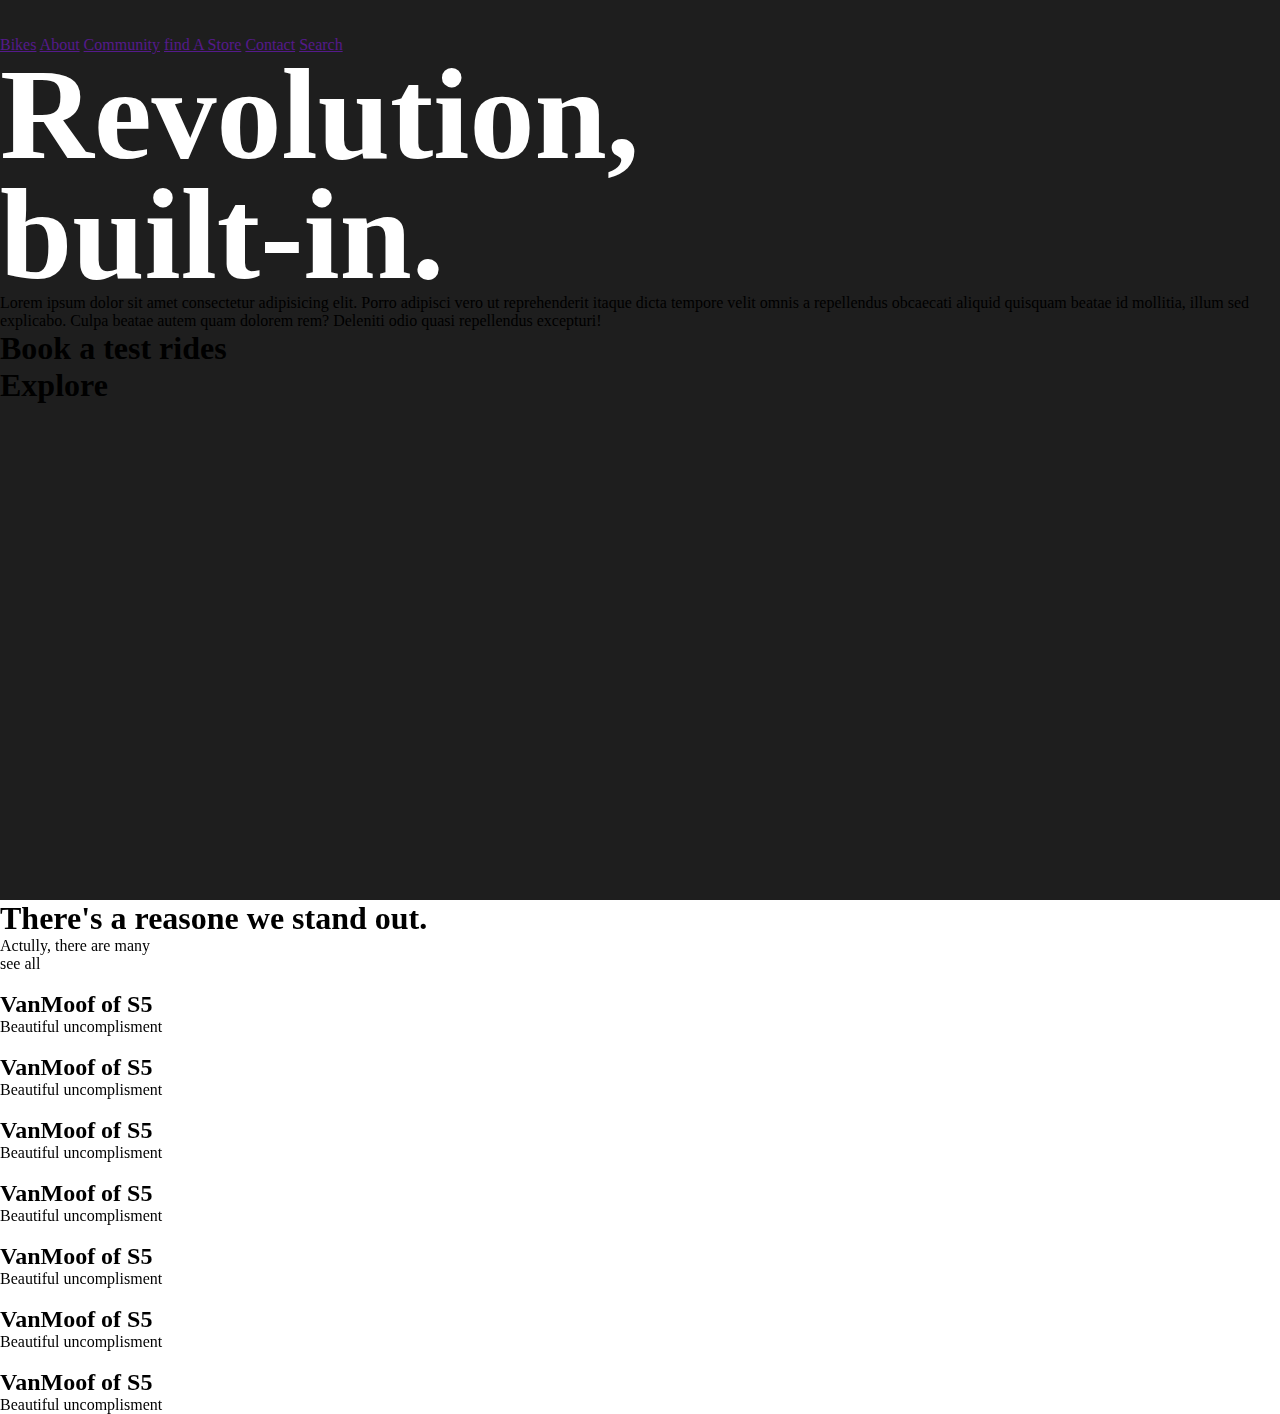
==== index.html @ 8f768341 "cyclewebsite" ====
<!DOCTYPE html>
<html lang="en">

<head>
    <meta charset="UTF-8">
    <meta name="viewport" content="width=device-width, initial-scale=1.0">
    <link rel="stylesheet" href="https://cdn.jsdelivr.net/npm/locomotive-scroll@3.5.4/dist/locomotive-scroll.css">
    <link rel="stylesheet" href="https://unpkg.com/sheryjs/dist/Shery.css" /> <!-- Recommended -->

    <link rel="stylesheet" href="style.css">
    <title>Canvas Image Slider</title>

</head>

<body>
    <div id="main">
        <div id="page1" class="page1 overflow-hidden">
            <div class="cont" id="canvas-container">
                <canvas class="canvas" id="canvas"></canvas>
                
            </div>
            <img id="dust" class="w-full h-[70%] object-cover bottom-0 absolute" src="https://png.pngtree.com/png-clipart/20230206/ourmid/pngtree-flying-dust-png-image_6587501.png" alt="">

            <div class="w-full h-full page1-section absolute top-0 left-0">
                <div class="nav flex py-3 items-center px-10 justify-between">
                    <div class="log">
                        <img src="https://hercules.in/wp-content/themes/hercules-new-child/assets/common/images/logo.svg"
                            alt="">
                    </div>
                    <div class="links text-white flex gap-6">
                        <a href="">Bikes</a>
                        <a href="">About</a>
                        <a href="">Community</a>
                        <a href="">find A Store</a>
                        <a href="">Contact</a>
                        <a href="">Search</a>
                    </div>
                </div>
                <div class="page1-bottom flex absolute bottom-0 p-10">
                    <h1 class="mainhead font-semibold w-[56vw]">Revolution,<br>built-in.</h1>
                    <div class="discritop w-[44vw]">
                        <p class="text-white w-[90%] mt-10 px-10">Lorem ipsum dolor sit amet consectetur adipisicing
                            elit. Porro adipisci vero ut reprehenderit itaque dicta tempore velit omnis a repellendus
                            obcaecati aliquid quisquam beatae id mollitia, illum sed explicabo. Culpa beatae autem quam
                            dolorem rem? Deleniti odio quasi repellendus excepturi!</p>
                        <div class="button flex items-center gap-2 px-10 mt-5">
                            <h1 class="bg-white text-balck px-5 rounded-full py-2">Book a test rides </h1>
                            <h1 class="bg-white text-balck px-5 rounded-full py-2">Explore</h1>
                        </div>
                    </div>
                </div>
            </div>

        </div>
        <div class="page2 w-full h-screen overflow-hidden">
            <div class="pagetop-p1 flex w-full items-center justify-between px-10 py-5">
                <div class="p2-p1">
                    <h1 class="text-3xl font-semibold text-slate-900 ">There's a reasone we stand out.</h1>
                    <p>Actully, there are many</p>
                </div>
                <div class="p2-p2 ">
                    <p>see all</p>
                </div>
            </div>
            <div class="slider w-[100vw] overflow-x-auto scroll-none">
                <div class="boxs min-w-fit flex gap-4 px-10 ">
                    <div class="box overflow-hidden w-[360px] h-[500px]">
                        
                        <img class="boximg w-full h-[90%] object-cover bg-[#A6A7A9]" src="https://i.pinimg.com/564x/3f/90/99/3f909939634a1a496f5f4d09a538cd2f.jpg" alt="">
                        <div class="divcontent py-2">
                            <h2 class="text-lg font-reguler my-[-5px]">VanMoof of S5</h2>
                        <p class="text-medium">Beautiful uncomplisment</p>
                        </div>
                    </div>
                    <div class="box overflow-hidden w-[360px] h-[500px]">
                        <img class="boximg w-full h-[90%] object-cover bg-[#A6A7A9]" src="https://i.pinimg.com/564x/36/c6/98/36c6984497f01ccd8587222d71ea3768.jpg" alt="">
                        <div class="divcontent py-2">
                            <h2 class="text-lg font-reguler my-[-5px]">VanMoof of S5</h2>
                        <p class="text-medium">Beautiful uncomplisment</p>
                        </div>
                    </div>
                    <div class="box overflow-hidden w-[360px] h-[500px]">
                        <img class="boximg w-full h-[90%] object-cover bg-[#A6A7A9]" src="https://i.pinimg.com/564x/7e/f4/0d/7ef40d944ad96601e8cf88cd963479ba.jpg" alt="">
                        <div class="divcontent py-2">
                            <h2 class="text-lg font-reguler my-[-5px]">VanMoof of S5</h2>
                        <p class="text-medium">Beautiful uncomplisment</p>
                        </div>
                    </div>
                    <div class="box overflow-hidden w-[360px] h-[500px]">
                        <img class="boximg w-full h-[90%] object-cover bg-[#A6A7A9]" src="https://i.pinimg.com/474x/ae/71/b2/ae71b2492fd682be0b9cb6bbcb1bdb45.jpg" alt="">
                        <div class="divcontent py-2">
                            <h2 class="text-lg font-reguler my-[-5px]">VanMoof of S5</h2>
                        <p class="text-medium">Beautiful uncomplisment</p>
                        </div>
                    </div>
                    <div class="box overflow-hidden w-[360px] h-[500px]">
                        <img class="boximg w-full h-[90%] object-cover bg-[#A6A7A9]" src="https://i.pinimg.com/474x/68/85/78/688578069b7f397c8a32579acf33d1ff.jpg" alt="">
                        <div class="divcontent py-2">
                            <h2 class="text-lg font-reguler my-[-5px]">VanMoof of S5</h2>
                        <p class="text-medium">Beautiful uncomplisment</p>
                        </div>
                    </div>
                    <div class="box overflow-hidden w-[360px] h-[500px]">
                        <img class="boximg w-full h-[90%] object-cover bg-[#A6A7A9]" src="https://i.pinimg.com/474x/a5/c6/4b/a5c64b321ee295736f542748a3647b18.jpg" alt="">
                        <div class="divcontent py-2">
                            <h2 class="text-lg font-reguler my-[-5px]">VanMoof of S5</h2>
                        <p class="text-medium">Beautiful uncomplisment</p>
                        </div>
                    </div>
                    <div class="box overflow-hidden w-[360px] h-[500px]">
                        <img class="boximg w-full h-[90%] object-cover bg-[#A6A7A9]" src="https://i.pinimg.com/564x/1d/24/d8/1d24d85698558026e9154b60dcd1406b.jpg" alt="">
                        <div class="divcontent py-2">
                            <h2 class="text-s font-reguler my-[-5px]">VanMoof of S5</h2>
                        <p class="text-medium">Beautiful uncomplisment</p>
                        </div>
                    </div>


                </div>
            </div>
        </div>
        <div class="page3 w-full h-screen bg-red-500"></div>
    </div>


    <!--  Gsap is needed for Basic Effects -->
    <script src="https://cdnjs.cloudflare.com/ajax/libs/gsap/3.12.2/gsap.min.js"></script>

    <!-- Scroll Trigger is needed for Scroll Effects -->
    <script src="https://cdnjs.cloudflare.com/ajax/libs/gsap/3.12.2/ScrollTrigger.min.js"></script>

    <!-- Three.js is needed for 3d Effects -->
    <script src="https://cdnjs.cloudflare.com/ajax/libs/three.js/0.155.0/three.min.js"></script>


    <script src="https://cdn.jsdelivr.net/npm/locomotive-scroll@3.5.4/dist/locomotive-scroll.js"></script>
    <!-- ControlKit is needed for Debug Panel -->
    <script src="https://cdn.jsdelivr.net/gh/automat/controlkit.js@master/bin/controlKit.min.js"></script>

    <script type="text/javascript" src="https://unpkg.com/sheryjs/dist/Shery.js"></script> <!-- Recommended -->
    <script src="https://cdn.tailwindcss.com"></script>
    <script src="script.js"></script>

</body>

</html>
---- style.css ----
@font-face {
    font-family: baby;
    src: url('./WFVisualSans-RegularText-46461986901f80620e484e70aa8cbb90ede25a01351d464819a4e47a3f38ea43.woff2');
}

*{
    margin: 0;
    padding: 0;
    box-sizing: border-box;
    font-family: gilroy;
  cursor: none;
}

.page1{
    width: 100%;
    height: 100vh;
    background-color: #1e1e1e;
    position: relative;
}
#canvas-container {
    position: absolute;
    width: 100vw;
    height: 100vh;
    left: 50%;
    top: 50%;
    transform: translate(-50%, -50%);

  }
  #canvas-container canvas{
    width: 90%;
    height: 90%;
    object-fit: contain;
    position: absolute;
    top: 50%;
    left: 50%;
    transform: translate(-50%, -50%);

  }
  #canvas-container canvas img{
    width: 100%;
    height: 100%;
    object-fit: cover;
  }
  .mainhead{
    color: white;
    font-size: 130px;
    line-height: 120px;
  }

  .slider::-webkit-scrollbar{
    display: none;
  }
  #dust{
    mix-blend-mode:luminosity;
  }
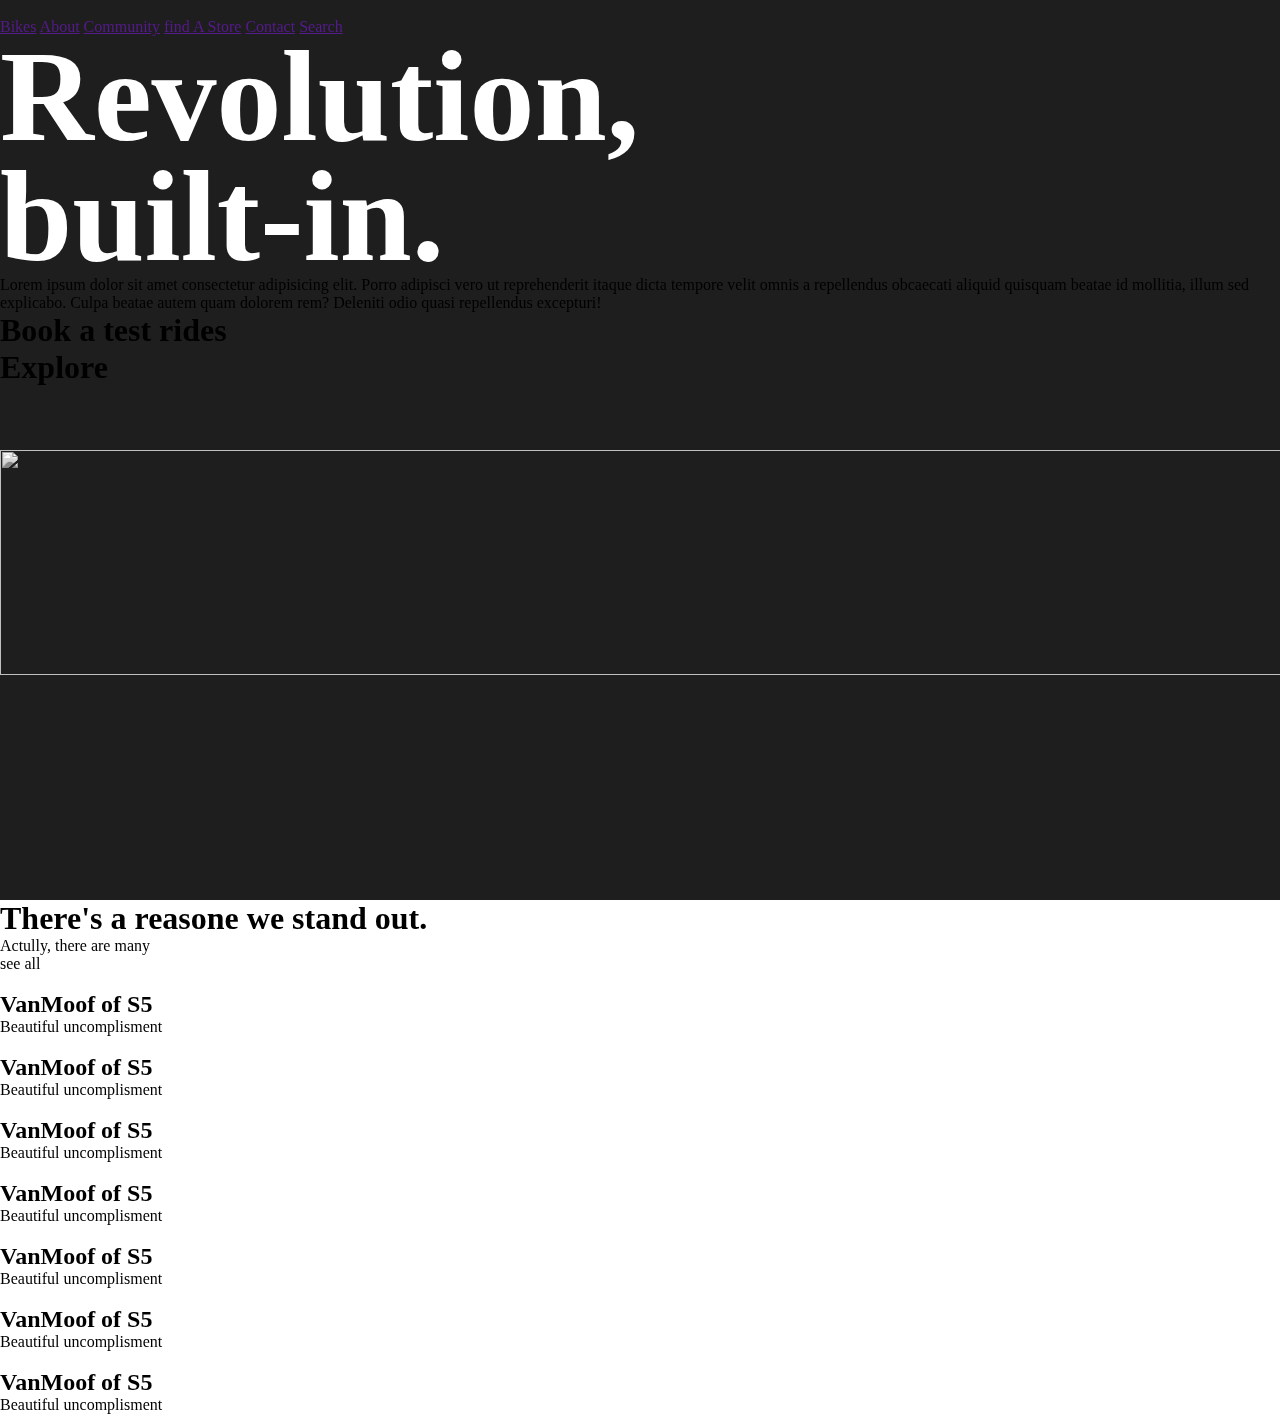
==== commit f77bb55d: "changes page1" ====
--- a/index.html
+++ b/index.html
@@ -14,20 +14,20 @@
 
 <body>
     <div id="main">
-        <div id="page1" class="page1 overflow-hidden">
+        <div id="page1" class="page1">
             <div class="cont" id="canvas-container">
                 <canvas class="canvas" id="canvas"></canvas>
                 
             </div>
-            <img id="dust" class="w-full h-[70%] object-cover bottom-0 absolute" src="https://png.pngtree.com/png-clipart/20230206/ourmid/pngtree-flying-dust-png-image_6587501.png" alt="">
+            <img id="dust" class="" src="https://png.pngtree.com/png-clipart/20230206/ourmid/pngtree-flying-dust-png-image_6587501.png" alt="">
 
-            <div class="w-full h-full page1-section absolute top-0 left-0">
-                <div class="nav flex py-3 items-center px-10 justify-between">
+            <div class="page1-section">
+                <div class="nav ">
                     <div class="log">
                         <img src="https://hercules.in/wp-content/themes/hercules-new-child/assets/common/images/logo.svg"
                             alt="">
                     </div>
-                    <div class="links text-white flex gap-6">
+                    <div class="links">
                         <a href="">Bikes</a>
                         <a href="">About</a>
                         <a href="">Community</a>
@@ -36,16 +36,16 @@
                         <a href="">Search</a>
                     </div>
                 </div>
-                <div class="page1-bottom flex absolute bottom-0 p-10">
-                    <h1 class="mainhead font-semibold w-[56vw]">Revolution,<br>built-in.</h1>
-                    <div class="discritop w-[44vw]">
-                        <p class="text-white w-[90%] mt-10 px-10">Lorem ipsum dolor sit amet consectetur adipisicing
+                <div class="page1-bottom ">
+                    <h1 class="mainhead">Revolution,<br>built-in.</h1>
+                    <div class="discritop ">
+                        <p class="text-white ">Lorem ipsum dolor sit amet consectetur adipisicing
                             elit. Porro adipisci vero ut reprehenderit itaque dicta tempore velit omnis a repellendus
                             obcaecati aliquid quisquam beatae id mollitia, illum sed explicabo. Culpa beatae autem quam
                             dolorem rem? Deleniti odio quasi repellendus excepturi!</p>
-                        <div class="button flex items-center gap-2 px-10 mt-5">
-                            <h1 class="bg-white text-balck px-5 rounded-full py-2">Book a test rides </h1>
-                            <h1 class="bg-white text-balck px-5 rounded-full py-2">Explore</h1>
+                        <div class="button">
+                            <h1 class="">Book a test rides </h1>
+                            <h1 class="">Explore</h1>
                         </div>
                     </div>
                 </div>
@@ -64,54 +64,54 @@
             </div>
             <div class="slider w-[100vw] overflow-x-auto scroll-none">
                 <div class="boxs min-w-fit flex gap-4 px-10 ">
-                    <div class="box overflow-hidden w-[360px] h-[500px]">
+                    <div class="box ">
                         
-                        <img class="boximg w-full h-[90%] object-cover bg-[#A6A7A9]" src="https://i.pinimg.com/564x/3f/90/99/3f909939634a1a496f5f4d09a538cd2f.jpg" alt="">
-                        <div class="divcontent py-2">
-                            <h2 class="text-lg font-reguler my-[-5px]">VanMoof of S5</h2>
-                        <p class="text-medium">Beautiful uncomplisment</p>
+                        <img class="boximg " src="https://i.pinimg.com/564x/3f/90/99/3f909939634a1a496f5f4d09a538cd2f.jpg" alt="">
+                        <div class="divcontent ">
+                            <h2 class="text-lg">VanMoof of S5</h2>
+                        <p class="">Beautiful uncomplisment</p>
                         </div>
                     </div>
-                    <div class="box overflow-hidden w-[360px] h-[500px]">
-                        <img class="boximg w-full h-[90%] object-cover bg-[#A6A7A9]" src="https://i.pinimg.com/564x/36/c6/98/36c6984497f01ccd8587222d71ea3768.jpg" alt="">
-                        <div class="divcontent py-2">
-                            <h2 class="text-lg font-reguler my-[-5px]">VanMoof of S5</h2>
-                        <p class="text-medium">Beautiful uncomplisment</p>
+                    <div class="box ">
+                        <img class="boximg " src="https://i.pinimg.com/564x/36/c6/98/36c6984497f01ccd8587222d71ea3768.jpg" alt="">
+                        <div class="divcontent ">
+                            <h2 class="text-lg">VanMoof of S5</h2>
+                        <p class="">Beautiful uncomplisment</p>
                         </div>
                     </div>
-                    <div class="box overflow-hidden w-[360px] h-[500px]">
-                        <img class="boximg w-full h-[90%] object-cover bg-[#A6A7A9]" src="https://i.pinimg.com/564x/7e/f4/0d/7ef40d944ad96601e8cf88cd963479ba.jpg" alt="">
-                        <div class="divcontent py-2">
-                            <h2 class="text-lg font-reguler my-[-5px]">VanMoof of S5</h2>
-                        <p class="text-medium">Beautiful uncomplisment</p>
+                    <div class="box ">
+                        <img class="boximg " src="https://i.pinimg.com/564x/7e/f4/0d/7ef40d944ad96601e8cf88cd963479ba.jpg" alt="">
+                        <div class="divcontent ">
+                            <h2 class="text-lg">VanMoof of S5</h2>
+                        <p class="">Beautiful uncomplisment</p>
                         </div>
                     </div>
-                    <div class="box overflow-hidden w-[360px] h-[500px]">
-                        <img class="boximg w-full h-[90%] object-cover bg-[#A6A7A9]" src="https://i.pinimg.com/474x/ae/71/b2/ae71b2492fd682be0b9cb6bbcb1bdb45.jpg" alt="">
-                        <div class="divcontent py-2">
-                            <h2 class="text-lg font-reguler my-[-5px]">VanMoof of S5</h2>
-                        <p class="text-medium">Beautiful uncomplisment</p>
+                    <div class="box ">
+                        <img class="boximg " src="https://i.pinimg.com/474x/ae/71/b2/ae71b2492fd682be0b9cb6bbcb1bdb45.jpg" alt="">
+                        <div class="divcontent ">
+                            <h2 class="text-lg">VanMoof of S5</h2>
+                        <p class="">Beautiful uncomplisment</p>
                         </div>
                     </div>
-                    <div class="box overflow-hidden w-[360px] h-[500px]">
-                        <img class="boximg w-full h-[90%] object-cover bg-[#A6A7A9]" src="https://i.pinimg.com/474x/68/85/78/688578069b7f397c8a32579acf33d1ff.jpg" alt="">
-                        <div class="divcontent py-2">
-                            <h2 class="text-lg font-reguler my-[-5px]">VanMoof of S5</h2>
-                        <p class="text-medium">Beautiful uncomplisment</p>
+                    <div class="box ">
+                        <img class="boximg " src="https://i.pinimg.com/474x/68/85/78/688578069b7f397c8a32579acf33d1ff.jpg" alt="">
+                        <div class="divcontent ">
+                            <h2 class="text-lg">VanMoof of S5</h2>
+                        <p class="">Beautiful uncomplisment</p>
                         </div>
                     </div>
-                    <div class="box overflow-hidden w-[360px] h-[500px]">
-                        <img class="boximg w-full h-[90%] object-cover bg-[#A6A7A9]" src="https://i.pinimg.com/474x/a5/c6/4b/a5c64b321ee295736f542748a3647b18.jpg" alt="">
-                        <div class="divcontent py-2">
-                            <h2 class="text-lg font-reguler my-[-5px]">VanMoof of S5</h2>
-                        <p class="text-medium">Beautiful uncomplisment</p>
+                    <div class="box ">
+                        <img class="boximg " src="https://i.pinimg.com/474x/a5/c6/4b/a5c64b321ee295736f542748a3647b18.jpg" alt="">
+                        <div class="divcontent ">
+                            <h2 class="text-lg">VanMoof of S5</h2>
+                        <p class="">Beautiful uncomplisment</p>
                         </div>
                     </div>
-                    <div class="box overflow-hidden w-[360px] h-[500px]">
-                        <img class="boximg w-full h-[90%] object-cover bg-[#A6A7A9]" src="https://i.pinimg.com/564x/1d/24/d8/1d24d85698558026e9154b60dcd1406b.jpg" alt="">
-                        <div class="divcontent py-2">
-                            <h2 class="text-s font-reguler my-[-5px]">VanMoof of S5</h2>
-                        <p class="text-medium">Beautiful uncomplisment</p>
+                    <div class="box ">
+                        <img class="boximg " src="https://i.pinimg.com/564x/1d/24/d8/1d24d85698558026e9154b60dcd1406b.jpg" alt="">
+                        <div class="divcontent ">
+                            <h2 class="text-s">VanMoof of S5</h2>
+                        <p class="m">Beautiful uncomplisment</p>
                         </div>
                     </div>
 
--- a/style.css
+++ b/style.css
@@ -16,6 +16,15 @@
     height: 100vh;
     background-color: #1e1e1e;
     position: relative;
+    overflow: hidden;
+}
+#dust{
+  width: 150%;
+  height: 50%;
+  object-fit:  cover;
+  position: absolute;
+  bottom: 0;
+
 }
 #canvas-container {
     position: absolute;
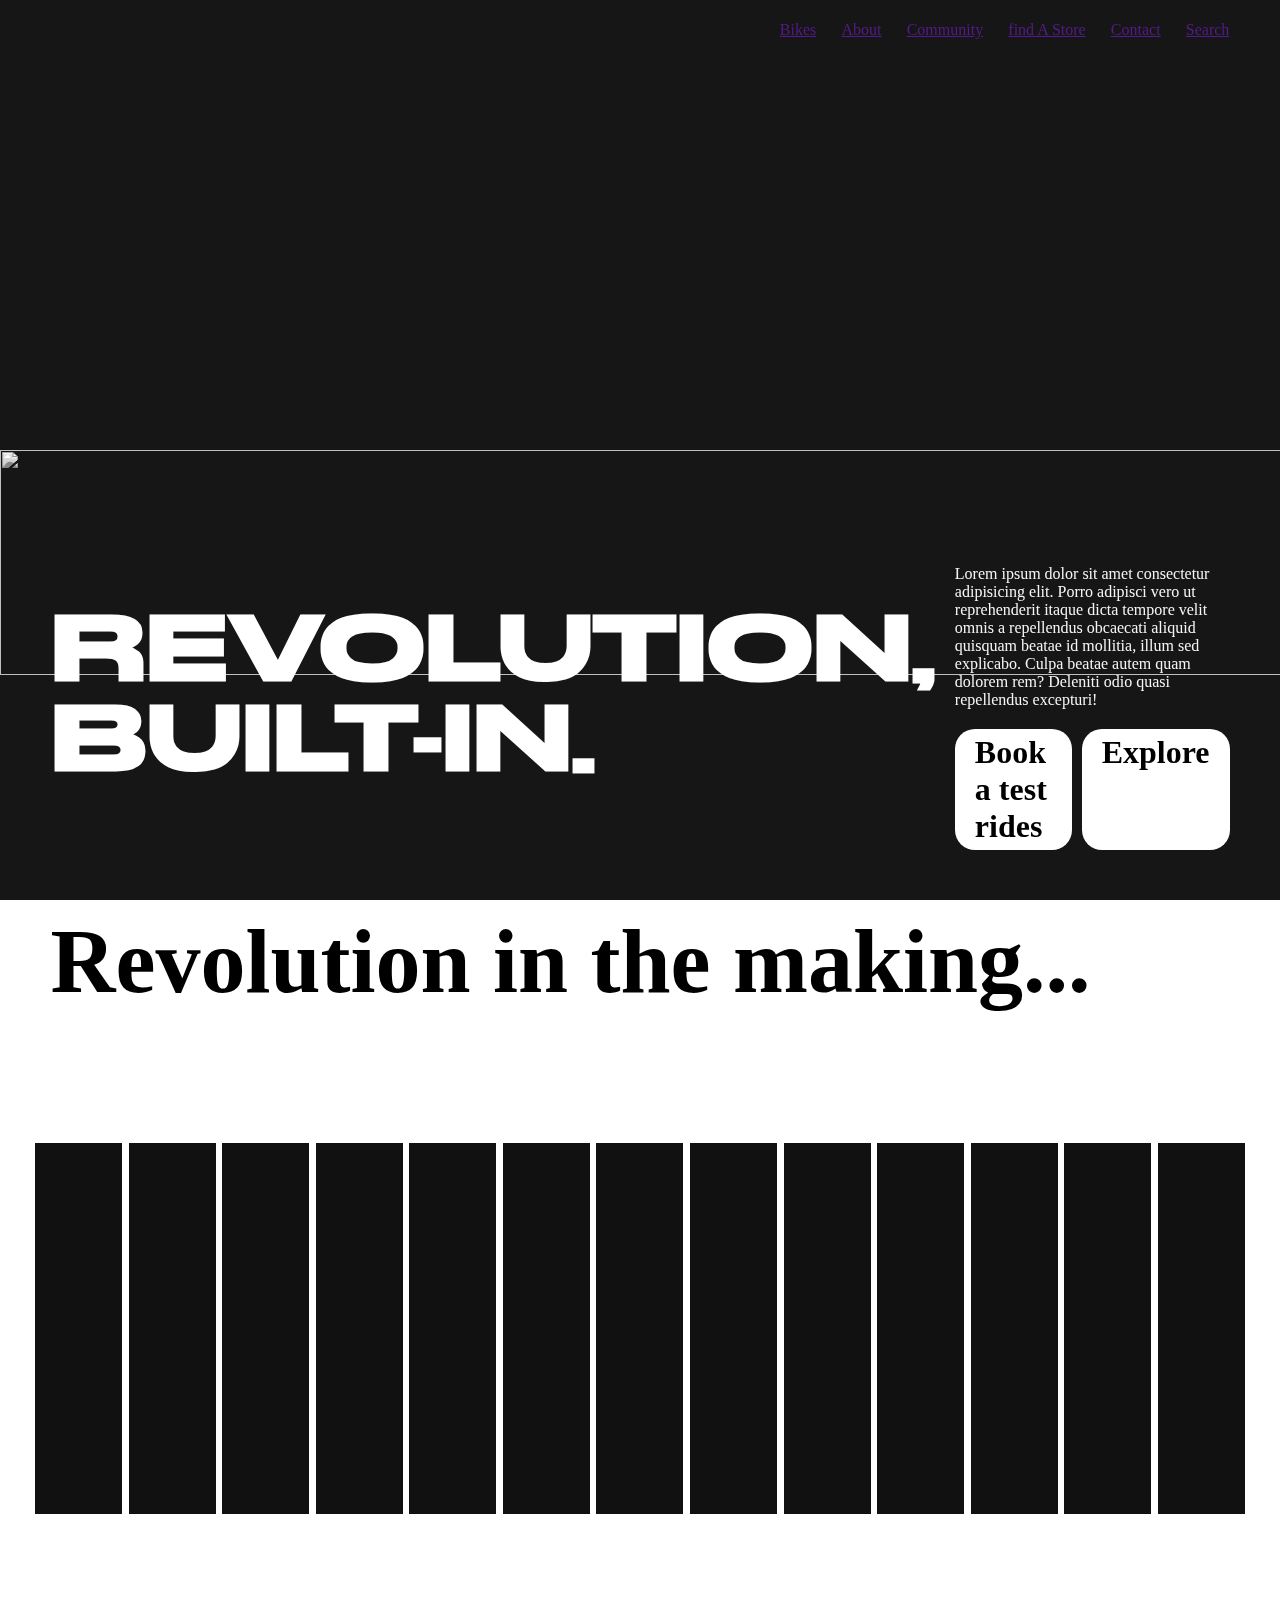
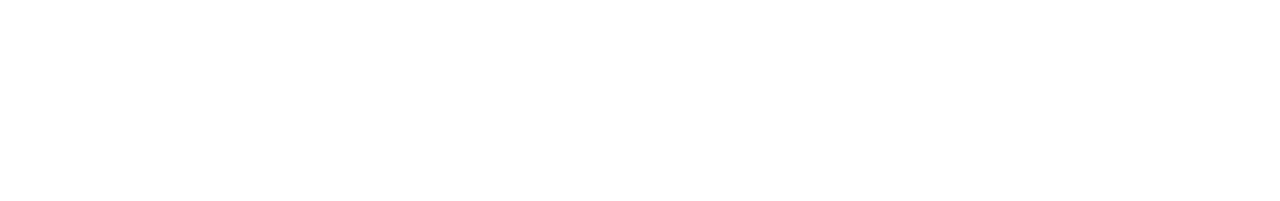
==== commit b60d58f7: "added wave effect" ====
--- a/index.html
+++ b/index.html
@@ -14,7 +14,7 @@
 
 <body>
     <div id="main">
-        <div id="page1" class="page1">
+        <div id="page1" class="page1" data-scroll data-scroll-speed>
             <div class="cont" id="canvas-container">
                 <canvas class="canvas" id="canvas"></canvas>
                 
@@ -39,7 +39,7 @@
                 <div class="page1-bottom ">
                     <h1 class="mainhead">Revolution,<br>built-in.</h1>
                     <div class="discritop ">
-                        <p class="text-white ">Lorem ipsum dolor sit amet consectetur adipisicing
+                        <p class="">Lorem ipsum dolor sit amet consectetur adipisicing
                             elit. Porro adipisci vero ut reprehenderit itaque dicta tempore velit omnis a repellendus
                             obcaecati aliquid quisquam beatae id mollitia, illum sed explicabo. Culpa beatae autem quam
                             dolorem rem? Deleniti odio quasi repellendus excepturi!</p>
@@ -52,7 +52,7 @@
             </div>
 
         </div>
-        <div class="page2 w-full h-screen overflow-hidden">
+        <!-- <div class="page2 w-full h-screen overflow-hidden">
             <div class="pagetop-p1 flex w-full items-center justify-between px-10 py-5">
                 <div class="p2-p1">
                     <h1 class="text-3xl font-semibold text-slate-900 ">There's a reasone we stand out.</h1>
@@ -118,8 +118,34 @@
 
                 </div>
             </div>
+        </div> -->
+        <div class="page2 w-full h-screen" data-scroll data-scroll-speed="2" >
+            <h1>Revolution in the making...</h1>
+            <div class="wrapper" >
+                
+                <div class="items">
+                    
+                  <div class="item" tabindex="0" style="background-image: url(https://i.pinimg.com/564x/3f/90/99/3f909939634a1a496f5f4d09a538cd2f.jpg)"></div>
+                  <div class="item" tabindex="0" style="background-image: url(https://i.pinimg.com/564x/36/c6/98/36c6984497f01ccd8587222d71ea3768.jpg)"></div>
+                  <div class="item" tabindex="0" style="background-image: url(https://i.pinimg.com/564x/7e/f4/0d/7ef40d944ad96601e8cf88cd963479ba.jpg)"></div>
+                  <div class="item" tabindex="0" style="background-image: url(https://i.pinimg.com/474x/ae/71/b2/ae71b2492fd682be0b9cb6bbcb1bdb45.jpg)"></div>
+                  <div class="item" tabindex="0" style="background-image: url(https://i.pinimg.com/474x/68/85/78/688578069b7f397c8a32579acf33d1ff.jpg)"></div>
+                  <div class="item" tabindex="0" style="background-image: url(https://i.pinimg.com/564x/3f/90/99/3f909939634a1a496f5f4d09a538cd2f.jpg)"></div>
+                  <div class="item" tabindex="0" style="background-image: url(https://i.pinimg.com/474x/ae/71/b2/ae71b2492fd682be0b9cb6bbcb1bdb45.jpg)"></div>
+                  <div class="item" tabindex="0" style="background-image: url(https://i.pinimg.com/564x/1d/24/d8/1d24d85698558026e9154b60dcd1406b.jpg)"></div>
+                  <div class="item" tabindex="0" style="background-image: url(https://e22u.short.gy/cwZrVj)"></div>
+                  <div class="item" tabindex="0" style="background-image: url(https://e22u.short.gy/Xvf2a1)"></div>
+                  <div class="item" tabindex="0" style="background-image: url(https://e22u.short.gy/pCrIJq)"></div>
+                  <div class="item" tabindex="0" style="background-image: url(https://e22u.short.gy/mSLCrl)"></div>
+                  <div class="item" tabindex="0" style="background-image: url(https://e22u.short.gy/EwQcy5)"></div>
+                    
+                  </div>
+                    
+                  </div>
         </div>
-        <div class="page3 w-full h-screen bg-red-500"></div>
+        <div class="page3 w-full h-screen bg-red-300">
+
+        </div>
     </div>
 
 
--- a/style.css
+++ b/style.css
@@ -1,65 +1,236 @@
 @font-face {
-    font-family: baby;
-    src: url('./WFVisualSans-RegularText-46461986901f80620e484e70aa8cbb90ede25a01351d464819a4e47a3f38ea43.woff2');
-}
-
-*{
-    margin: 0;
-    padding: 0;
-    box-sizing: border-box;
-    font-family: gilroy;
+  font-family: baby;
+  src: url('./WFVisualSans-RegularText-46461986901f80620e484e70aa8cbb90ede25a01351d464819a4e47a3f38ea43.woff2');
+}
+@font-face{
+  font-family:raju;
+  src:url('./STRRETCH\ SANS.ttf')
+}
+
+* {
+  margin: 0;
+  padding: 0;
+  box-sizing: border-box;
+  font-family: gilroy;
   cursor: none;
-}
-
-.page1{
-    width: 100%;
-    height: 100vh;
-    background-color: #1e1e1e;
-    position: relative;
-    overflow: hidden;
-}
-#dust{
+  padding: 0.1px;
+}
+
+.page1 {
+  width: 100%;
+  height: 100vh;
+  background-color: #161616;
+  position: relative;
+  overflow: hidden;
+}
+
+#dust {
   width: 150%;
   height: 50%;
-  object-fit:  cover;
+  object-fit: cover;
   position: absolute;
   bottom: 0;
 
 }
+
+.nav {
+  width: 100%;
+  display: flex;
+  color: white;
+  align-items: center;
+  justify-content: space-between;
+  padding: 20px 50px;
+}
+
+.links {
+  display: flex;
+  gap: 25px;
+}
+
 #canvas-container {
-    position: absolute;
-    width: 100vw;
-    height: 100vh;
-    left: 50%;
-    top: 50%;
-    transform: translate(-50%, -50%);
-
-  }
-  #canvas-container canvas{
-    width: 90%;
-    height: 90%;
-    object-fit: contain;
-    position: absolute;
-    top: 50%;
-    left: 50%;
-    transform: translate(-50%, -50%);
-
-  }
-  #canvas-container canvas img{
-    width: 100%;
-    height: 100%;
-    object-fit: cover;
-  }
-  .mainhead{
-    color: white;
-    font-size: 130px;
-    line-height: 120px;
-  }
-
-  .slider::-webkit-scrollbar{
-    display: none;
-  }
-  #dust{
-    mix-blend-mode:luminosity;
-  }
-  +  position: absolute;
+  width: 100vw;
+  height: 100vh;
+  left: 50%;
+  top: 50%;
+  transform: translate(-50%, -50%);
+
+}
+
+#canvas-container canvas {
+  width: 90%;
+  height: 90%;
+  object-fit: contain;
+  position: absolute;
+  top: 50%;
+  left: 50%;
+  transform: translate(-50%, -50%);
+
+}
+
+#canvas-container canvas img {
+  width: 100%;
+  height: 100%;
+  object-fit: cover;
+}
+
+.mainhead {
+  color: white;
+  font-size: 10vh;
+  line-height: 10vh;
+  text-transform: uppercase;
+  font-family: raju;
+}
+
+.slider::-webkit-scrollbar {
+  display: none;
+}
+
+#dust {
+  mix-blend-mode: luminosity;
+}
+.discritop p{
+  padding-top: 20px;
+  color: whitesmoke;
+}
+.page1-bottom {
+  position: absolute;
+  display: flex;
+  bottom: 50px;
+  padding: 0px 50px;
+  gap: 20px;
+  align-items: center;
+}
+.button{
+  display: flex;
+  gap: 10px;
+  margin-top: 20px;
+
+}
+.button h1{
+  background-color: white;
+  padding: 5px 20px;
+  border-radius: 20px;
+  width: fit-content;
+} 
+
+/* 
+
+*/
+
+
+:root{
+  --index: calc(1vw + 1vh);
+  --transition: cubic-bezier(.1, .7, 0, 1);
+}
+
+.page2{
+  height: 100vh;
+  width: 100%;
+  
+}
+
+.wrapper{
+  display: flex;
+  align-items: center;
+  justify-content: center;
+  height: 70%;
+}
+
+.items{
+  display: flex;
+  gap: 0.4rem;
+  perspective: calc(var(--index) * 35);
+}
+
+.item{
+  width: calc(var(--index) * 4);
+  height: calc(var(--index) * 17);
+  background-color: #222;
+  background-size: cover;
+  background-position: center;
+  cursor: pointer;
+  filter: grayscale(1) brightness(.5);
+  transition: transform 1.25s var(--transition), filter 3s var(--transition), width 1.25s var(--transition);
+  will-change: transform, filter, rotateY, width;
+}
+
+.item::before, .item::after{
+  content: '';
+  position: absolute;
+  height: 100%;
+  width: 20px;
+  right: calc(var(--index) * -1);
+}
+
+.item::after{
+  left: calc(var(--index) * -1);
+}
+
+.items .item:hover{
+  filter: inherit;
+  transform: translateZ(calc(var(--index) * 10));
+}
+
+/*Right*/
+
+.items .item:hover + *{
+  filter: inherit;
+  transform: translateZ(calc(var(--index) * 8.5)) rotateY(35deg);
+  z-index: -1;
+}
+
+.items .item:hover + * + *{
+  filter: inherit;
+  transform: translateZ(calc(var(--index) * 5.6)) rotateY(40deg);
+  z-index: -2;
+}
+
+.items .item:hover + * + * + *{
+  filter: inherit;
+  transform: translateZ(calc(var(--index) * 2.5)) rotateY(30deg);
+  z-index: -3;
+}
+
+.items .item:hover + * + * + * + *{
+  filter: inherit;
+  transform: translateZ(calc(var(--index) * .6)) rotateY(15deg);
+  z-index: -4;
+}
+
+
+/*Left*/
+
+.items .item:has( + :hover){
+  filter: inherit;
+  transform: translateZ(calc(var(--index) * 8.5)) rotateY(-35deg);
+}
+
+.items .item:has( + * + :hover){
+  filter: inherit;
+  transform: translateZ(calc(var(--index) * 5.6)) rotateY(-40deg);
+}
+
+.items .item:has( + * + * + :hover){
+  filter: inherit;
+  transform: translateZ(calc(var(--index) * 2.5)) rotateY(-30deg);
+}
+
+.items .item:has( + * + * + * + :hover){
+  filter: inherit;
+  transform: translateZ(calc(var(--index) * .6)) rotateY(-15deg);
+}
+
+.items .item:active, .items .item:focus {
+width: 28vw;
+filter: inherit;
+z-index: 100;
+transform: translateZ(calc(var(--index) * 10));
+  margin: 0 .45vw;
+}
+.page2 h1{
+  margin-left: 50px; 
+  margin-top: 10px;
+  font-size: 10vh;
+  font-weight: 600;
+}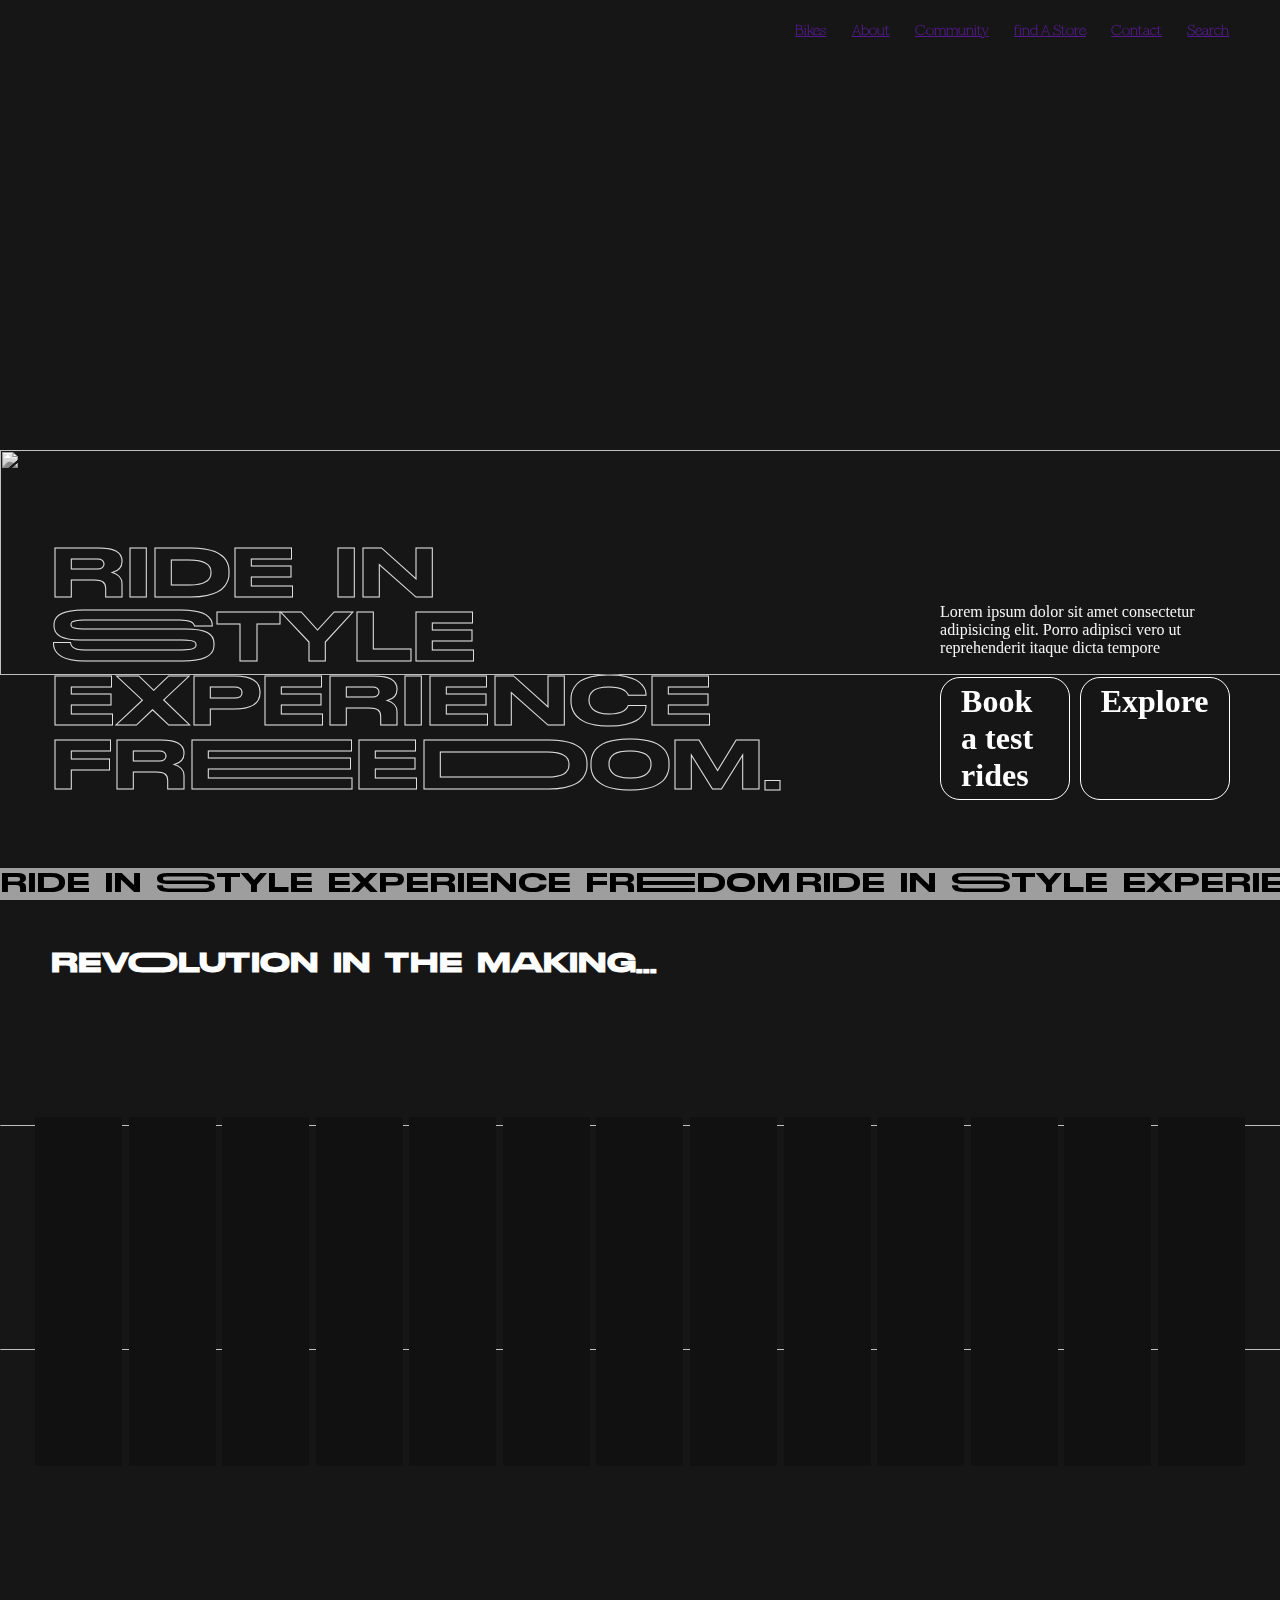
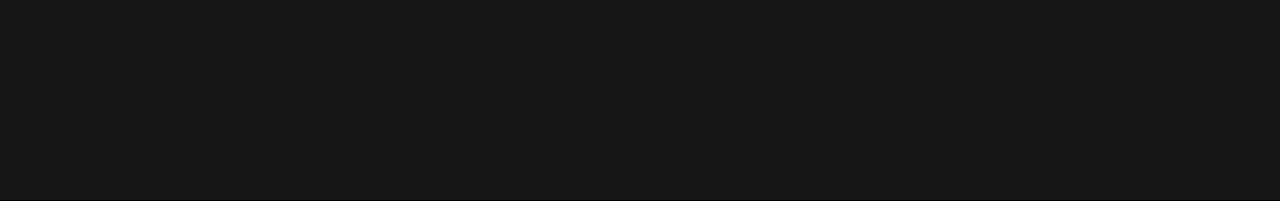
==== commit 4629d07f: "page 2" ====
--- a/index.html
+++ b/index.html
@@ -14,17 +14,19 @@
 
 <body>
     <div id="main">
-        <div id="page1" class="page1" data-scroll data-scroll-speed>
+        <div id="page1" class="page1" data-scroll>
             <div class="cont" id="canvas-container">
                 <canvas class="canvas" id="canvas"></canvas>
-                
-            </div>
-            <img id="dust" class="" src="https://png.pngtree.com/png-clipart/20230206/ourmid/pngtree-flying-dust-png-image_6587501.png" alt="">
+
+            </div>
+            <img id="dust" class=""
+                src="https://png.pngtree.com/png-clipart/20230206/ourmid/pngtree-flying-dust-png-image_6587501.png"
+                alt="">
 
             <div class="page1-section">
                 <div class="nav ">
                     <div class="log">
-                        <img src="https://hercules.in/wp-content/themes/hercules-new-child/assets/common/images/logo.svg"
+                        <img src="https://assets-global.website-files.com/64784b62e61e5a7a356a18a6/649f3b2e19e48039bd82365a_look-logo.svg"
                             alt="">
                     </div>
                     <div class="links">
@@ -37,12 +39,11 @@
                     </div>
                 </div>
                 <div class="page1-bottom ">
-                    <h1 class="mainhead">Revolution,<br>built-in.</h1>
+
+                    <h1 class="mainhead">RIDE IN <br> SSTYLE <br> EXPERIENCE <br> FREEEDDOM.</h1>
                     <div class="discritop ">
                         <p class="">Lorem ipsum dolor sit amet consectetur adipisicing
-                            elit. Porro adipisci vero ut reprehenderit itaque dicta tempore velit omnis a repellendus
-                            obcaecati aliquid quisquam beatae id mollitia, illum sed explicabo. Culpa beatae autem quam
-                            dolorem rem? Deleniti odio quasi repellendus excepturi!</p>
+                            elit. Porro adipisci vero ut reprehenderit itaque dicta tempore </p>
                         <div class="button">
                             <h1 class="">Book a test rides </h1>
                             <h1 class="">Explore</h1>
@@ -51,6 +52,13 @@
                 </div>
             </div>
 
+            <div id="heading">
+
+                <h1>RIDE IN SSTYLE EXPERIENCE FREEDOM</h1>
+                <h1>RIDE IN SSTYLE EXPERIENCE FREEDOM</h1>
+                <h1>RIDE IN SSTYLE EXPERIENCE FREEDOM</h1>
+            </div>
+            
         </div>
         <!-- <div class="page2 w-full h-screen overflow-hidden">
             <div class="pagetop-p1 flex w-full items-center justify-between px-10 py-5">
@@ -119,29 +127,51 @@
                 </div>
             </div>
         </div> -->
-        <div class="page2 w-full h-screen" data-scroll data-scroll-speed="2" >
-            <h1>Revolution in the making...</h1>
-            <div class="wrapper" >
-                
-                <div class="items">
-                    
-                  <div class="item" tabindex="0" style="background-image: url(https://i.pinimg.com/564x/3f/90/99/3f909939634a1a496f5f4d09a538cd2f.jpg)"></div>
-                  <div class="item" tabindex="0" style="background-image: url(https://i.pinimg.com/564x/36/c6/98/36c6984497f01ccd8587222d71ea3768.jpg)"></div>
-                  <div class="item" tabindex="0" style="background-image: url(https://i.pinimg.com/564x/7e/f4/0d/7ef40d944ad96601e8cf88cd963479ba.jpg)"></div>
-                  <div class="item" tabindex="0" style="background-image: url(https://i.pinimg.com/474x/ae/71/b2/ae71b2492fd682be0b9cb6bbcb1bdb45.jpg)"></div>
-                  <div class="item" tabindex="0" style="background-image: url(https://i.pinimg.com/474x/68/85/78/688578069b7f397c8a32579acf33d1ff.jpg)"></div>
-                  <div class="item" tabindex="0" style="background-image: url(https://i.pinimg.com/564x/3f/90/99/3f909939634a1a496f5f4d09a538cd2f.jpg)"></div>
-                  <div class="item" tabindex="0" style="background-image: url(https://i.pinimg.com/474x/ae/71/b2/ae71b2492fd682be0b9cb6bbcb1bdb45.jpg)"></div>
-                  <div class="item" tabindex="0" style="background-image: url(https://i.pinimg.com/564x/1d/24/d8/1d24d85698558026e9154b60dcd1406b.jpg)"></div>
-                  <div class="item" tabindex="0" style="background-image: url(https://e22u.short.gy/cwZrVj)"></div>
-                  <div class="item" tabindex="0" style="background-image: url(https://e22u.short.gy/Xvf2a1)"></div>
-                  <div class="item" tabindex="0" style="background-image: url(https://e22u.short.gy/pCrIJq)"></div>
-                  <div class="item" tabindex="0" style="background-image: url(https://e22u.short.gy/mSLCrl)"></div>
-                  <div class="item" tabindex="0" style="background-image: url(https://e22u.short.gy/EwQcy5)"></div>
-                    
-                  </div>
-                    
-                  </div>
+        <div class="page2">
+            <!-- <div id="heading2">
+
+                <h1>RIDE IN SSTYLE EXPERIENCE FREEDOM</h1>
+                <h1>RIDE IN SSTYLE EXPERIENCE FREEDOM</h1>
+                <h1>RIDE IN SSTYLE EXPERIENCE FREEDOM</h1>
+            </div> -->
+            <img id="dust2" class=""
+                src="https://png.pngtree.com/png-clipart/20230206/ourmid/pngtree-flying-dust-png-image_6587501.png"
+                alt="">
+            <div class="page2-overlay">
+                <h1>Revoolution in the making...</h1>
+                <div class="wrapper">
+                    <div class="items">
+                        <div class="item" tabindex="0" style="background-image: url(https://e22u.short.gy/KTU286)">
+                        </div>
+                        <div class="item" tabindex="0" style="background-image: url(https://e22u.short.gy/SMBrES)">
+                        </div>
+                        <div class="item" tabindex="0" style="background-image: url(https://e22u.short.gy/f8spJ8)">
+                        </div>
+                        <div class="item" tabindex="0" style="background-image: url(https://e22u.short.gy/SwM7dn)">
+                        </div>
+                        <div class="item" tabindex="0" style="background-image: url(https://e22u.short.gy/8Oipim)">
+                        </div>
+                        <div class="item" tabindex="0" style="background-image: url(https://e22u.short.gy/BWYQgv)">
+                        </div>
+                        <div class="item" tabindex="0" style="background-image: url(https://e22u.short.gy/KzNDfr)">
+                        </div>
+                        <div class="item" tabindex="0" style="background-image: url(https://e22u.short.gy/ne5nuX)">
+                        </div>
+                        <div class="item" tabindex="0" style="background-image: url(https://e22u.short.gy/cwZrVj)">
+                        </div>
+                        <div class="item" tabindex="0" style="background-image: url(https://e22u.short.gy/Xvf2a1)">
+                        </div>
+                        <div class="item" tabindex="0" style="background-image: url(https://e22u.short.gy/pCrIJq)">
+                        </div>
+                        <div class="item" tabindex="0" style="background-image: url(https://e22u.short.gy/mSLCrl)">
+                        </div>
+                        <div class="item" tabindex="0" style="background-image: url(https://e22u.short.gy/EwQcy5)">
+                        </div>
+
+                    </div>
+
+                </div>
+            </div>
         </div>
         <div class="page3 w-full h-screen bg-red-300">
 
--- a/style.css
+++ b/style.css
@@ -1,6 +1,6 @@
 @font-face {
   font-family: baby;
-  src: url('./WFVisualSans-RegularText-46461986901f80620e484e70aa8cbb90ede25a01351d464819a4e47a3f38ea43.woff2');
+  src: url('./MADE\ Bon\ Voyage\ Thin\ PERSONAL\ USE.otf');
 }
 @font-face{
   font-family:raju;
@@ -15,21 +15,68 @@
   cursor: none;
   padding: 0.1px;
 }
-
+#main{
+  width: 100%;
+  background-color: black;
+}
 .page1 {
   width: 100%;
   height: 100vh;
   background-color: #161616;
   position: relative;
+  /* overflow: hidden; */
+}
+
+#heading{
+  width: 100%;
+  height: fit-content;
+  padding: 3px 0px 3px 0;
+  white-space: nowrap;
   overflow: hidden;
-}
-
+  background-color: #9e9e9e;
+  position: absolute;
+  bottom: 0;
+}
+#heading2{
+  width: 100%;
+  height: fit-content;
+  padding: 3px 0px 3px 0;
+  white-space: nowrap;
+  overflow: hidden;
+  background-color: #9e9e9e;
+
+}
+#heading h1{
+
+  display: inline-block;
+  font-size: 2vw;
+  font-family: raju;
+  font-weight: 400;
+  animation-name: ltor;
+  animation-duration: 6s;
+  animation-timing-function: linear;
+  animation-iteration-count: infinite;
+
+}
+.page2 #heading2 h1{
+
+  display: inline-block;
+  font-size: 2vw;
+  font-family: raju;
+  font-weight: 400;
+  animation-name: ltor;
+  animation-duration: 6s;
+  animation-timing-function: linear;
+  animation-iteration-count: infinite;
+}
 #dust {
   width: 150%;
   height: 50%;
   object-fit: cover;
   position: absolute;
-  bottom: 0;
+  bottom: 0%;
+  mix-blend-mode: luminosity;
+
 
 }
 
@@ -45,6 +92,14 @@
 .links {
   display: flex;
   gap: 25px;
+}
+.links a{
+  font-size: 14px;
+  font-weight: 600;
+  
+  font-family: baby;
+  /* text-transform: uppercase; */
+
 }
 
 #canvas-container {
@@ -71,35 +126,45 @@
 #canvas-container canvas img {
   width: 100%;
   height: 100%;
+  margin-left: 200px;
   object-fit: cover;
 }
 
 .mainhead {
-  color: white;
-  font-size: 10vh;
-  line-height: 10vh;
+  width: 75%;
+  color: rgba(82, 82, 82, 0.019);
+  font-size: 5.5vw;
+  line-height: 5vw;
+  font-weight: 100;
   text-transform: uppercase;
+  -webkit-text-stroke:  1px rgb(244, 244, 244);
   font-family: raju;
-}
-
+  mix-blend-mode: difference;
+}
+.strech{
+  font-feature-settings: "liga";
+}
 .slider::-webkit-scrollbar {
   display: none;
 }
 
-#dust {
-  mix-blend-mode: luminosity;
-}
+
 .discritop p{
   padding-top: 20px;
   color: whitesmoke;
 }
+
+.discritop{
+  width: 25%;
+}
 .page1-bottom {
   position: absolute;
   display: flex;
-  bottom: 50px;
+  bottom: 100px;
   padding: 0px 50px;
   gap: 20px;
-  align-items: center;
+
+  align-items: end;
 }
 .button{
   display: flex;
@@ -108,11 +173,21 @@
 
 }
 .button h1{
-  background-color: white;
+  color: white;
+  border: white 1px solid;
   padding: 5px 20px;
   border-radius: 20px;
   width: fit-content;
 } 
+@keyframes ltor {
+  0%{
+      transform: translateX(0%);
+  }
+  100%{
+      transform: translateX(-100%);
+
+  }
+}
 
 /* 
 
@@ -125,27 +200,41 @@
 }
 
 .page2{
+  background:#161616;
+  width: 100%;
   height: 100vh;
-  width: 100%;
+  position: relative;
   
 }
-
+#dust2{
+  width: 150%;
+  height: 50%;
+  object-fit: cover;
+  position: absolute;
+  /* opacity: 200%; */
+  rotate: 180deg;
+  mix-blend-mode: luminosity;
+}
+.page2-overlay{
+  width: 100%;
+  top: 0;
+}
 .wrapper{
   display: flex;
   align-items: center;
   justify-content: center;
-  height: 70%;
+  height: 70vh;
 }
 
 .items{
   display: flex;
   gap: 0.4rem;
-  perspective: calc(var(--index) * 35);
+  perspective: calc(var(--index) * 32);
 }
 
 .item{
   width: calc(var(--index) * 4);
-  height: calc(var(--index) * 17);
+  height: calc(var(--index) * 16);
   background-color: #222;
   background-size: cover;
   background-position: center;
@@ -228,9 +317,13 @@
 transform: translateZ(calc(var(--index) * 10));
   margin: 0 .45vw;
 }
-.page2 h1{
+.page2-overlay h1{
   margin-left: 50px; 
-  margin-top: 10px;
-  font-size: 10vh;
+  font-size: 2vw;
   font-weight: 600;
-}+  font-family: raju;
+  margin-top: 50px;
+  color: white;
+  /* -webkit-text-stroke: .5px white; */
+  text-transform: uppercase;
+}
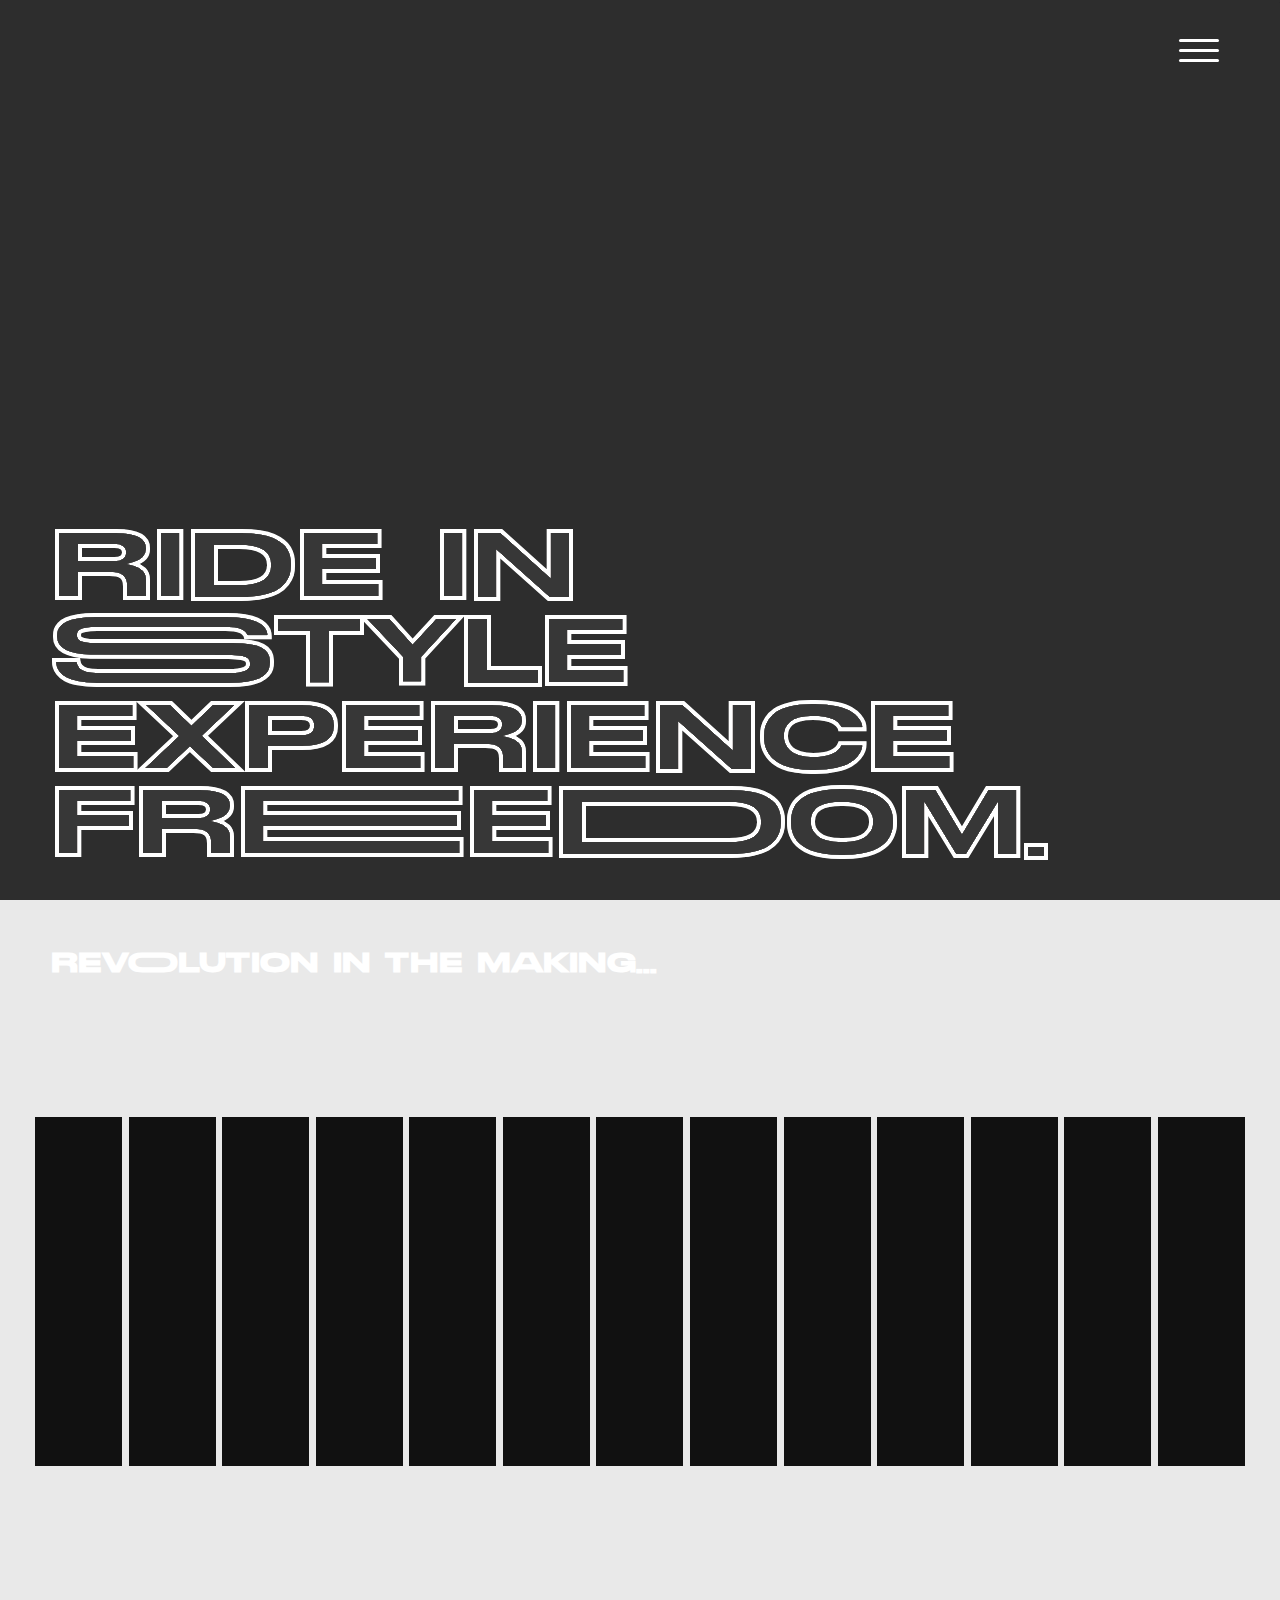
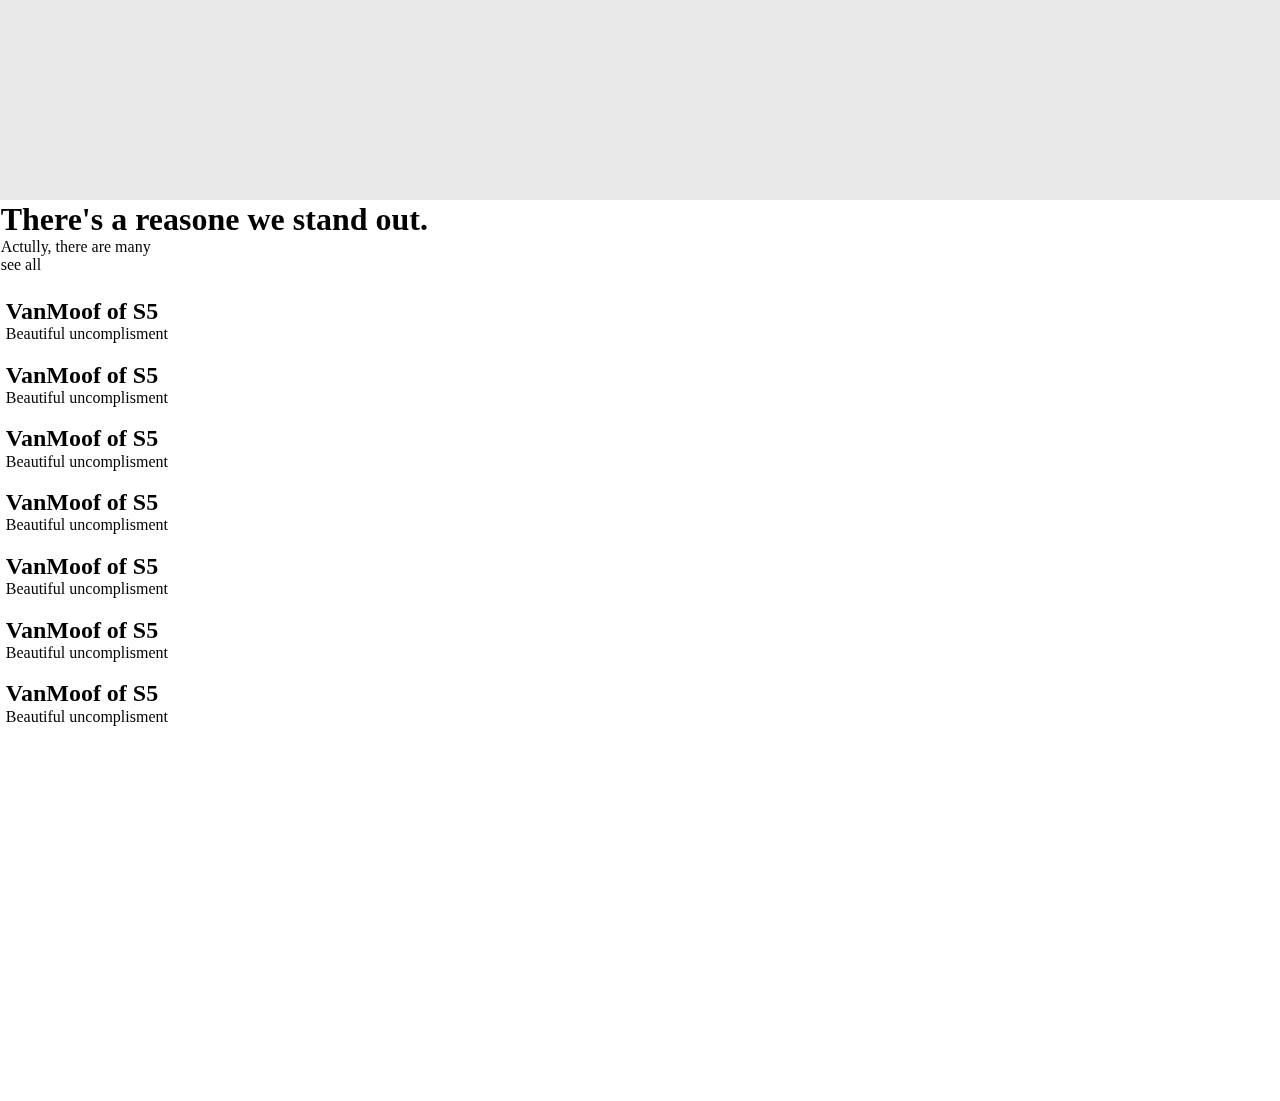
==== commit 82889ade: "pagre 3" ====
--- a/index.html
+++ b/index.html
@@ -6,6 +6,7 @@
     <meta name="viewport" content="width=device-width, initial-scale=1.0">
     <link rel="stylesheet" href="https://cdn.jsdelivr.net/npm/locomotive-scroll@3.5.4/dist/locomotive-scroll.css">
     <link rel="stylesheet" href="https://unpkg.com/sheryjs/dist/Shery.css" /> <!-- Recommended -->
+    <link href="https://cdn.jsdelivr.net/npm/remixicon@4.2.0/fonts/remixicon.css" rel="stylesheet" />
 
     <link rel="stylesheet" href="style.css">
     <title>Canvas Image Slider</title>
@@ -15,52 +16,91 @@
 <body>
     <div id="main">
         <div id="page1" class="page1" data-scroll>
-            <div class="cont" id="canvas-container">
-                <canvas class="canvas" id="canvas"></canvas>
-
-            </div>
-            <img id="dust" class=""
-                src="https://png.pngtree.com/png-clipart/20230206/ourmid/pngtree-flying-dust-png-image_6587501.png"
-                alt="">
-
-            <div class="page1-section">
-                <div class="nav ">
-                    <div class="log">
-                        <img src="https://assets-global.website-files.com/64784b62e61e5a7a356a18a6/649f3b2e19e48039bd82365a_look-logo.svg"
-                            alt="">
+            <div class="page1-p1">
+                <div class="cont" id="canvas-container">
+                    <canvas class="canvas" id="canvas"></canvas>
+    
+                </div>
+                <div class="page1-section">
+                    <div class="nav ">
+                        <div class="log">
+                            <img id="logimg" src="https://assets-global.website-files.com/64784b62e61e5a7a356a18a6/649f3b2e19e48039bd82365a_look-logo.svg"
+                                alt="">
+                        </div>
+                        <div class="links">
+                            <span></span>
+                            <span></span>
+                            <span></span>
+                        </div>
                     </div>
-                    <div class="links">
-                        <a href="">Bikes</a>
-                        <a href="">About</a>
-                        <a href="">Community</a>
-                        <a href="">find A Store</a>
-                        <a href="">Contact</a>
-                        <a href="">Search</a>
-                    </div>
-                </div>
-                <div class="page1-bottom ">
-
-                    <h1 class="mainhead">RIDE IN <br> SSTYLE <br> EXPERIENCE <br> FREEEDDOM.</h1>
-                    <div class="discritop ">
-                        <p class="">Lorem ipsum dolor sit amet consectetur adipisicing
-                            elit. Porro adipisci vero ut reprehenderit itaque dicta tempore </p>
-                        <div class="button">
-                            <h1 class="">Book a test rides </h1>
-                            <h1 class="">Explore</h1>
+                    <div class="page1-bottom ">
+    
+                        <h1 class="mainhead">RIDE IN <br> SSTYLE <br> EXPERIENCE <br> FREEEDDOM.</h1>
+                        <div class="discritop ">
+                            <!-- <p class="">Lorem ipsum dolor sit amet consectetur adipisicing
+                                elit. Porro adipisci vero ut reprehenderit itaque dicta tempore </p> -->
+                            <!-- <div class="button">
+                                <h1 class="">Book a test rides </h1>
+                                <h1 class="">Explore</h1>
+                            </div> -->
                         </div>
                     </div>
                 </div>
+                <div class="container">
+                    <div class="text"></div>
+                  </div>
+            </div>
+            <div class="page1-p2">
+                helllo
             </div>
 
-            <div id="heading">
+        </div>
+    
+        <div class="page2">
+            <!-- <div id="heading2">
 
                 <h1>RIDE IN SSTYLE EXPERIENCE FREEDOM</h1>
                 <h1>RIDE IN SSTYLE EXPERIENCE FREEDOM</h1>
                 <h1>RIDE IN SSTYLE EXPERIENCE FREEDOM</h1>
+            </div> -->
+
+            <div class="page2-overlay">
+                <h1>Revoolution in the making...</h1>
+                <div class="wrapper">
+                    <div class="items">
+                        <div class="item" tabindex="0" style="background-image: url(https://e22u.short.gy/KTU286)">
+                        </div>
+                        <div class="item" tabindex="0" style="background-image: url(https://e22u.short.gy/SMBrES)">
+                        </div>
+                        <div class="item" tabindex="0" style="background-image: url(https://e22u.short.gy/f8spJ8)">
+                        </div>
+                        <div class="item" tabindex="0" style="background-image: url(https://e22u.short.gy/SwM7dn)">
+                        </div>
+                        <div class="item" tabindex="0" style="background-image: url(https://e22u.short.gy/8Oipim)">
+                        </div>
+                        <div class="item" tabindex="0" style="background-image: url(https://e22u.short.gy/BWYQgv)">
+                        </div>
+                        <div class="item" tabindex="0" style="background-image: url(https://e22u.short.gy/KzNDfr)">
+                        </div>
+                        <div class="item" tabindex="0" style="background-image: url(https://e22u.short.gy/ne5nuX)">
+                        </div>
+                        <div class="item" tabindex="0" style="background-image: url(https://e22u.short.gy/cwZrVj)">
+                        </div>
+                        <div class="item" tabindex="0" style="background-image: url(https://e22u.short.gy/Xvf2a1)">
+                        </div>
+                        <div class="item" tabindex="0" style="background-image: url(https://e22u.short.gy/pCrIJq)">
+                        </div>
+                        <div class="item" tabindex="0" style="background-image: url(https://e22u.short.gy/mSLCrl)">
+                        </div>
+                        <div class="item" tabindex="0" style="background-image: url(https://e22u.short.gy/EwQcy5)">
+                        </div>
+
+                    </div>
+
+                </div>
             </div>
-            
         </div>
-        <!-- <div class="page2 w-full h-screen overflow-hidden">
+            <div class="page3 w-full h-screen overflow-hidden">
             <div class="pagetop-p1 flex w-full items-center justify-between px-10 py-5">
                 <div class="p2-p1">
                     <h1 class="text-3xl font-semibold text-slate-900 ">There's a reasone we stand out.</h1>
@@ -126,55 +166,6 @@
 
                 </div>
             </div>
-        </div> -->
-        <div class="page2">
-            <!-- <div id="heading2">
-
-                <h1>RIDE IN SSTYLE EXPERIENCE FREEDOM</h1>
-                <h1>RIDE IN SSTYLE EXPERIENCE FREEDOM</h1>
-                <h1>RIDE IN SSTYLE EXPERIENCE FREEDOM</h1>
-            </div> -->
-            <img id="dust2" class=""
-                src="https://png.pngtree.com/png-clipart/20230206/ourmid/pngtree-flying-dust-png-image_6587501.png"
-                alt="">
-            <div class="page2-overlay">
-                <h1>Revoolution in the making...</h1>
-                <div class="wrapper">
-                    <div class="items">
-                        <div class="item" tabindex="0" style="background-image: url(https://e22u.short.gy/KTU286)">
-                        </div>
-                        <div class="item" tabindex="0" style="background-image: url(https://e22u.short.gy/SMBrES)">
-                        </div>
-                        <div class="item" tabindex="0" style="background-image: url(https://e22u.short.gy/f8spJ8)">
-                        </div>
-                        <div class="item" tabindex="0" style="background-image: url(https://e22u.short.gy/SwM7dn)">
-                        </div>
-                        <div class="item" tabindex="0" style="background-image: url(https://e22u.short.gy/8Oipim)">
-                        </div>
-                        <div class="item" tabindex="0" style="background-image: url(https://e22u.short.gy/BWYQgv)">
-                        </div>
-                        <div class="item" tabindex="0" style="background-image: url(https://e22u.short.gy/KzNDfr)">
-                        </div>
-                        <div class="item" tabindex="0" style="background-image: url(https://e22u.short.gy/ne5nuX)">
-                        </div>
-                        <div class="item" tabindex="0" style="background-image: url(https://e22u.short.gy/cwZrVj)">
-                        </div>
-                        <div class="item" tabindex="0" style="background-image: url(https://e22u.short.gy/Xvf2a1)">
-                        </div>
-                        <div class="item" tabindex="0" style="background-image: url(https://e22u.short.gy/pCrIJq)">
-                        </div>
-                        <div class="item" tabindex="0" style="background-image: url(https://e22u.short.gy/mSLCrl)">
-                        </div>
-                        <div class="item" tabindex="0" style="background-image: url(https://e22u.short.gy/EwQcy5)">
-                        </div>
-
-                    </div>
-
-                </div>
-            </div>
-        </div>
-        <div class="page3 w-full h-screen bg-red-300">
-
         </div>
     </div>
 
--- a/style.css
+++ b/style.css
@@ -1,10 +1,10 @@
-@font-face {
+/* @font-face {
   font-family: baby;
   src: url('./MADE\ Bon\ Voyage\ Thin\ PERSONAL\ USE.otf');
-}
-@font-face{
-  font-family:raju;
-  src:url('./STRRETCH\ SANS.ttf')
+} */
+@font-face {
+  font-family: raju;
+  src: url('./STRRETCH\ SANS.ttf')
 }
 
 * {
@@ -15,38 +15,44 @@
   cursor: none;
   padding: 0.1px;
 }
-#main{
-  width: 100%;
-  background-color: black;
-}
+
+#main {
+  width: 100%;
+  background-color: rgb(255, 255, 255);
+}
+
 .page1 {
   width: 100%;
   height: 100vh;
-  background-color: #161616;
+  background-color: #2d2d2d;
   position: relative;
+  display: flex;
+  flex-wrap: wrap;
   /* overflow: hidden; */
 }
 
-#heading{
-  width: 100%;
-  height: fit-content;
-  padding: 3px 0px 3px 0;
-  white-space: nowrap;
-  overflow: hidden;
-  background-color: #9e9e9e;
-  position: absolute;
-  bottom: 0;
-}
-#heading2{
-  width: 100%;
-  height: fit-content;
-  padding: 3px 0px 3px 0;
-  white-space: nowrap;
-  overflow: hidden;
-  background-color: #9e9e9e;
-
-}
-#heading h1{
+.page1-p1 {
+  width: 100%;
+  height: 100%;
+}
+
+.page1-p2 {
+  width: 50%;
+  height: 100vh;
+  position: absolute;
+  top: 0;
+  right: -50%;
+  background-color: rgb(54, 48, 39);
+}
+
+#logimg {
+  background-color: #000000;
+  mix-blend-mode: difference;
+}
+
+
+
+.page2 #heading2 h1 {
 
   display: inline-block;
   font-size: 2vw;
@@ -56,34 +62,14 @@
   animation-duration: 6s;
   animation-timing-function: linear;
   animation-iteration-count: infinite;
-
-}
-.page2 #heading2 h1{
-
-  display: inline-block;
-  font-size: 2vw;
-  font-family: raju;
-  font-weight: 400;
-  animation-name: ltor;
-  animation-duration: 6s;
-  animation-timing-function: linear;
-  animation-iteration-count: infinite;
-}
-#dust {
-  width: 150%;
-  height: 50%;
-  object-fit: cover;
-  position: absolute;
-  bottom: 0%;
-  mix-blend-mode: luminosity;
-
-
-}
+}
+
+
 
 .nav {
   width: 100%;
   display: flex;
-  color: white;
+  color: rgb(26, 25, 25);
   align-items: center;
   justify-content: space-between;
   padding: 20px 50px;
@@ -91,15 +77,28 @@
 
 .links {
   display: flex;
-  gap: 25px;
-}
-.links a{
-  font-size: 14px;
-  font-weight: 600;
+  align-items: center;
+  justify-content: center;
+  flex-direction: column;
+  gap: 7px;
+  z-index: 100;
+  /* background-color: #080808; */
+  width: 60px;
+  height: 60px;
+  border-radius: 50%;
+
+
+}
+.links:hover span{
+  background-color: white;
   
-  font-family: baby;
-  /* text-transform: uppercase; */
-
+}
+
+.links span {
+  width: 40px;
+  height: 3px;
+  background-color: #ffffff;
+  border-radius: 50px;
 }
 
 #canvas-container {
@@ -131,60 +130,88 @@
 }
 
 .mainhead {
-  width: 75%;
-  color: rgba(82, 82, 82, 0.019);
-  font-size: 5.5vw;
-  line-height: 5vw;
-  font-weight: 100;
+
+  color: rgb(48, 47, 47);
+  font-size: 7.5vw;
+  line-height: 6.7vw;
+  font-weight: 700;
   text-transform: uppercase;
-  -webkit-text-stroke:  1px rgb(244, 244, 244);
+  -webkit-text-stroke: 1px rgb(244, 244, 244);
   font-family: raju;
-  mix-blend-mode: difference;
-}
-.strech{
+  mix-blend-mode: color-dodge;
+
+}
+
+.strech {
   font-feature-settings: "liga";
 }
+
 .slider::-webkit-scrollbar {
   display: none;
 }
 
 
-.discritop p{
+.discritop p {
   padding-top: 20px;
   color: whitesmoke;
 }
 
-.discritop{
+.discritop {
   width: 25%;
 }
+
 .page1-bottom {
   position: absolute;
   display: flex;
-  bottom: 100px;
+  bottom: 30px;
   padding: 0px 50px;
-  gap: 20px;
-
+  gap: 0px;
   align-items: end;
 }
-.button{
+
+.button {
   display: flex;
   gap: 10px;
   margin-top: 20px;
 
 }
-.button h1{
+
+.container {
+  rotate: 90deg;
+  text-align: center;
+  position: absolute;
+  left:45%;
+  top: 50%;
+
+}
+.text {
+  font-weight: 900;
+  font-size: 20px;
+  color: #fafafa;
+  font-family: gilroy;
+
+  text-transform: uppercase;
+}
+.dud {
+  color: #757575;
+}
+
+
+.button h1 {
   color: white;
   border: white 1px solid;
   padding: 5px 20px;
   border-radius: 20px;
   width: fit-content;
-} 
+}
+
 @keyframes ltor {
-  0%{
-      transform: translateX(0%);
+  0% {
+    transform: translateX(0%);
   }
-  100%{
-      transform: translateX(-100%);
+
+  100% {
+    transform: translateX(-100%);
 
   }
 }
@@ -194,19 +221,20 @@
 */
 
 
-:root{
+:root {
   --index: calc(1vw + 1vh);
   --transition: cubic-bezier(.1, .7, 0, 1);
 }
 
-.page2{
-  background:#161616;
+.page2 {
+  background: #e9e9e9;
   width: 100%;
   height: 100vh;
   position: relative;
-  
-}
-#dust2{
+
+}
+
+#dust2 {
   width: 150%;
   height: 50%;
   object-fit: cover;
@@ -215,24 +243,26 @@
   rotate: 180deg;
   mix-blend-mode: luminosity;
 }
-.page2-overlay{
+
+.page2-overlay {
   width: 100%;
   top: 0;
 }
-.wrapper{
+
+.wrapper {
   display: flex;
   align-items: center;
   justify-content: center;
   height: 70vh;
 }
 
-.items{
+.items {
   display: flex;
   gap: 0.4rem;
   perspective: calc(var(--index) * 32);
 }
 
-.item{
+.item {
   width: calc(var(--index) * 4);
   height: calc(var(--index) * 16);
   background-color: #222;
@@ -244,7 +274,8 @@
   will-change: transform, filter, rotateY, width;
 }
 
-.item::before, .item::after{
+.item::before,
+.item::after {
   content: '';
   position: absolute;
   height: 100%;
@@ -252,36 +283,36 @@
   right: calc(var(--index) * -1);
 }
 
-.item::after{
+.item::after {
   left: calc(var(--index) * -1);
 }
 
-.items .item:hover{
+.items .item:hover {
   filter: inherit;
   transform: translateZ(calc(var(--index) * 10));
 }
 
 /*Right*/
 
-.items .item:hover + *{
+.items .item:hover+* {
   filter: inherit;
   transform: translateZ(calc(var(--index) * 8.5)) rotateY(35deg);
   z-index: -1;
 }
 
-.items .item:hover + * + *{
+.items .item:hover+*+* {
   filter: inherit;
   transform: translateZ(calc(var(--index) * 5.6)) rotateY(40deg);
   z-index: -2;
 }
 
-.items .item:hover + * + * + *{
+.items .item:hover+*+*+* {
   filter: inherit;
   transform: translateZ(calc(var(--index) * 2.5)) rotateY(30deg);
   z-index: -3;
 }
 
-.items .item:hover + * + * + * + *{
+.items .item:hover+*+*+*+* {
   filter: inherit;
   transform: translateZ(calc(var(--index) * .6)) rotateY(15deg);
   z-index: -4;
@@ -290,35 +321,37 @@
 
 /*Left*/
 
-.items .item:has( + :hover){
+.items .item:has(+ :hover) {
   filter: inherit;
   transform: translateZ(calc(var(--index) * 8.5)) rotateY(-35deg);
 }
 
-.items .item:has( + * + :hover){
+.items .item:has(+ * + :hover) {
   filter: inherit;
   transform: translateZ(calc(var(--index) * 5.6)) rotateY(-40deg);
 }
 
-.items .item:has( + * + * + :hover){
+.items .item:has(+ * + * + :hover) {
   filter: inherit;
   transform: translateZ(calc(var(--index) * 2.5)) rotateY(-30deg);
 }
 
-.items .item:has( + * + * + * + :hover){
+.items .item:has(+ * + * + * + :hover) {
   filter: inherit;
   transform: translateZ(calc(var(--index) * .6)) rotateY(-15deg);
 }
 
-.items .item:active, .items .item:focus {
-width: 28vw;
-filter: inherit;
-z-index: 100;
-transform: translateZ(calc(var(--index) * 10));
+.items .item:active,
+.items .item:focus {
+  width: 28vw;
+  filter: inherit;
+  z-index: 100;
+  transform: translateZ(calc(var(--index) * 10));
   margin: 0 .45vw;
 }
-.page2-overlay h1{
-  margin-left: 50px; 
+
+.page2-overlay h1 {
+  margin-left: 50px;
   font-size: 2vw;
   font-weight: 600;
   font-family: raju;
@@ -327,3 +360,24 @@
   /* -webkit-text-stroke: .5px white; */
   text-transform: uppercase;
 }
+
+
+
+.page3{
+  width: 100%;
+  height: 100vh;
+}
+.slider{
+  width: 100%;
+  height: 70%;
+
+  display: flex;
+  gap: 10px;
+padding: 5px;
+}
+.slides{
+  height: 100%;
+  width: 25%;
+  border: 1px solid rgb(2, 2, 2);
+
+}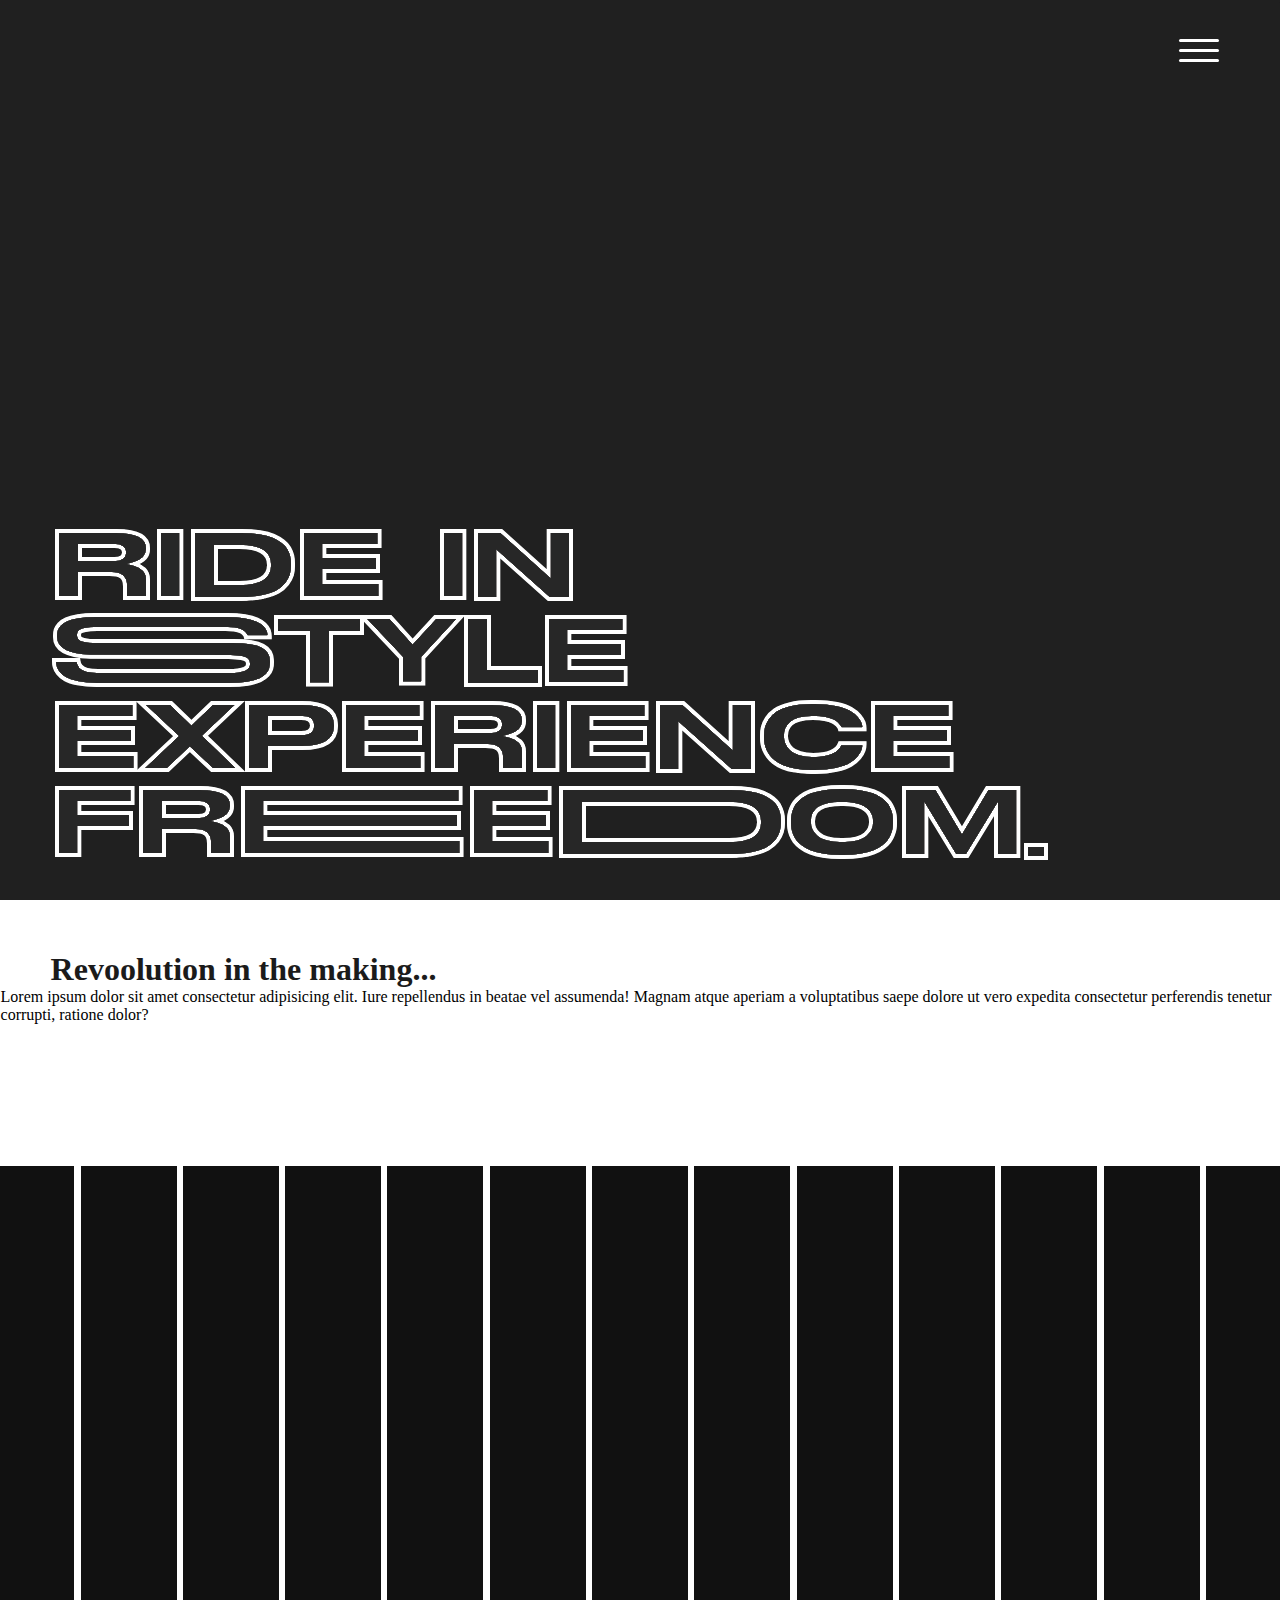
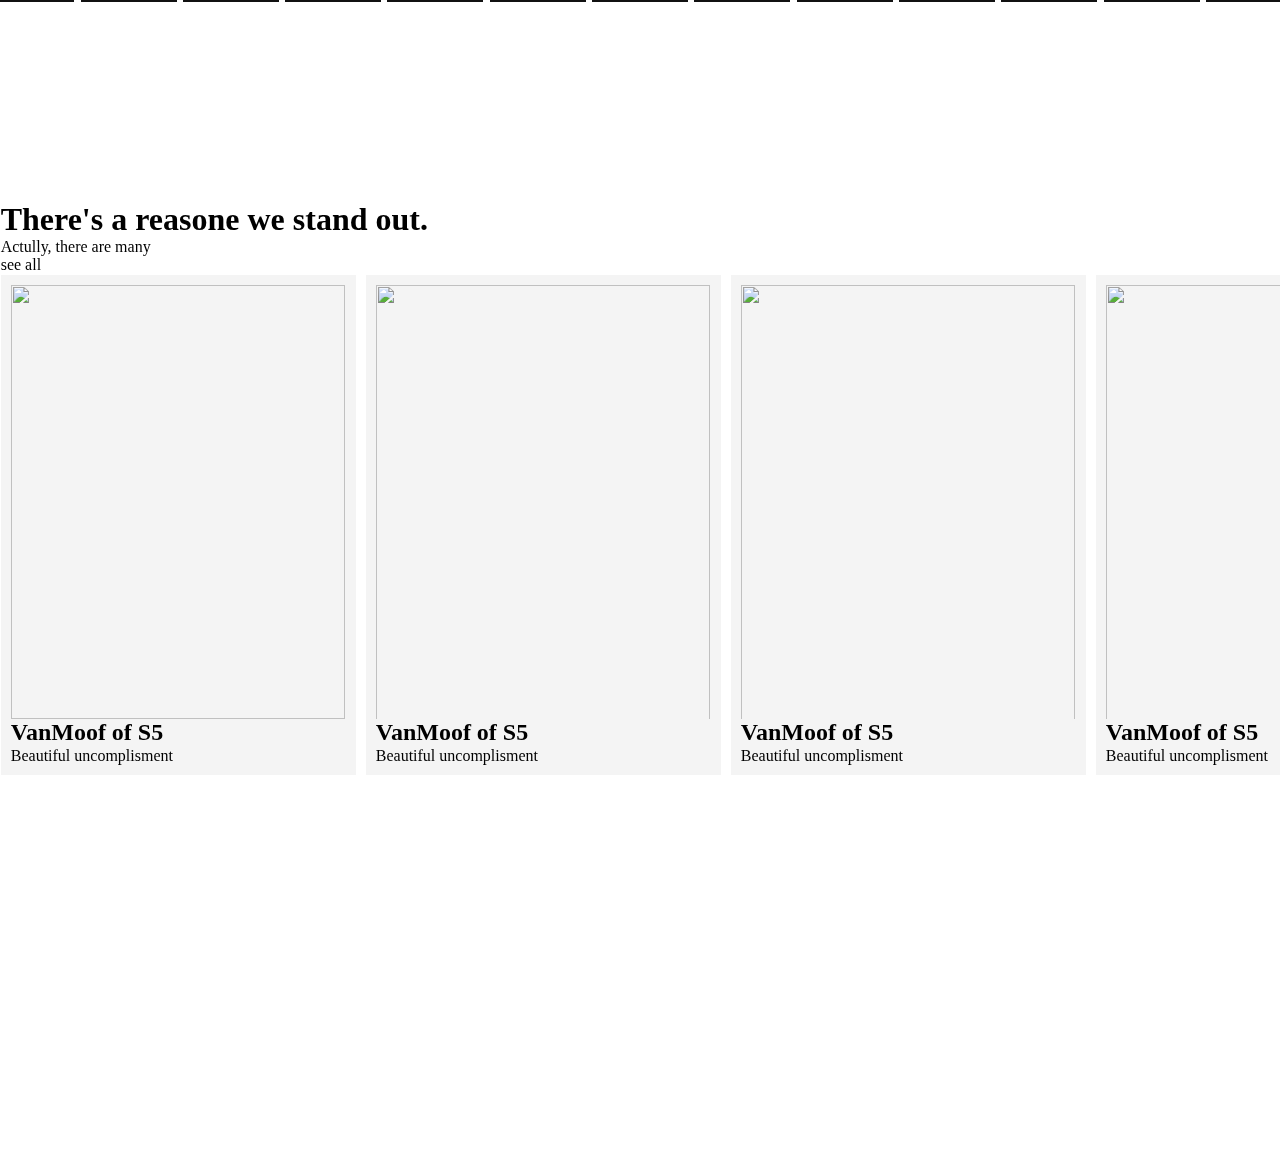
==== commit 76713b7a: "page 3 ompltee" ====
--- a/index.html
+++ b/index.html
@@ -19,12 +19,13 @@
             <div class="page1-p1">
                 <div class="cont" id="canvas-container">
                     <canvas class="canvas" id="canvas"></canvas>
-    
+
                 </div>
                 <div class="page1-section">
                     <div class="nav ">
                         <div class="log">
-                            <img id="logimg" src="https://assets-global.website-files.com/64784b62e61e5a7a356a18a6/649f3b2e19e48039bd82365a_look-logo.svg"
+                            <img id="logimg"
+                                src="https://assets-global.website-files.com/64784b62e61e5a7a356a18a6/649f3b2e19e48039bd82365a_look-logo.svg"
                                 alt="">
                         </div>
                         <div class="links">
@@ -34,7 +35,7 @@
                         </div>
                     </div>
                     <div class="page1-bottom ">
-    
+
                         <h1 class="mainhead">RIDE IN <br> SSTYLE <br> EXPERIENCE <br> FREEEDDOM.</h1>
                         <div class="discritop ">
                             <!-- <p class="">Lorem ipsum dolor sit amet consectetur adipisicing
@@ -48,25 +49,21 @@
                 </div>
                 <div class="container">
                     <div class="text"></div>
-                  </div>
+                </div>
             </div>
             <div class="page1-p2">
                 helllo
             </div>
 
         </div>
-    
+
         <div class="page2">
-            <!-- <div id="heading2">
-
-                <h1>RIDE IN SSTYLE EXPERIENCE FREEDOM</h1>
-                <h1>RIDE IN SSTYLE EXPERIENCE FREEDOM</h1>
-                <h1>RIDE IN SSTYLE EXPERIENCE FREEDOM</h1>
-            </div> -->
+
 
             <div class="page2-overlay">
-                <h1>Revoolution in the making...</h1>
-                <div class="wrapper">
+                <h1 class="text-3xl font-semibold ">Revoolution in the making...</h1>
+                <p class="pl-[50px] mb-[10]"> Lorem ipsum dolor sit amet consectetur adipisicing elit. Iure repellendus in beatae vel assumenda! Magnam atque aperiam a voluptatibus saepe dolore ut vero expedita consectetur perferendis tenetur corrupti, ratione dolor?</p>
+                <div class="wrapper ">
                     <div class="items">
                         <div class="item" tabindex="0" style="background-image: url(https://e22u.short.gy/KTU286)">
                         </div>
@@ -100,7 +97,7 @@
                 </div>
             </div>
         </div>
-            <div class="page3 w-full h-screen overflow-hidden">
+        <div class="page3 w-full h-screen overflow-hidden">
             <div class="pagetop-p1 flex w-full items-center justify-between px-10 py-5">
                 <div class="p2-p1">
                     <h1 class="text-3xl font-semibold text-slate-900 ">There's a reasone we stand out.</h1>
@@ -110,56 +107,65 @@
                     <p>see all</p>
                 </div>
             </div>
-            <div class="slider w-[100vw] overflow-x-auto scroll-none">
-                <div class="boxs min-w-fit flex gap-4 px-10 ">
-                    <div class="box ">
-                        
-                        <img class="boximg " src="https://i.pinimg.com/564x/3f/90/99/3f909939634a1a496f5f4d09a538cd2f.jpg" alt="">
-                        <div class="divcontent ">
-                            <h2 class="text-lg">VanMoof of S5</h2>
-                        <p class="">Beautiful uncomplisment</p>
-                        </div>
-                    </div>
-                    <div class="box ">
-                        <img class="boximg " src="https://i.pinimg.com/564x/36/c6/98/36c6984497f01ccd8587222d71ea3768.jpg" alt="">
-                        <div class="divcontent ">
-                            <h2 class="text-lg">VanMoof of S5</h2>
-                        <p class="">Beautiful uncomplisment</p>
-                        </div>
-                    </div>
-                    <div class="box ">
-                        <img class="boximg " src="https://i.pinimg.com/564x/7e/f4/0d/7ef40d944ad96601e8cf88cd963479ba.jpg" alt="">
-                        <div class="divcontent ">
-                            <h2 class="text-lg">VanMoof of S5</h2>
-                        <p class="">Beautiful uncomplisment</p>
-                        </div>
-                    </div>
-                    <div class="box ">
-                        <img class="boximg " src="https://i.pinimg.com/474x/ae/71/b2/ae71b2492fd682be0b9cb6bbcb1bdb45.jpg" alt="">
-                        <div class="divcontent ">
-                            <h2 class="text-lg">VanMoof of S5</h2>
-                        <p class="">Beautiful uncomplisment</p>
-                        </div>
-                    </div>
-                    <div class="box ">
-                        <img class="boximg " src="https://i.pinimg.com/474x/68/85/78/688578069b7f397c8a32579acf33d1ff.jpg" alt="">
-                        <div class="divcontent ">
-                            <h2 class="text-lg">VanMoof of S5</h2>
-                        <p class="">Beautiful uncomplisment</p>
-                        </div>
-                    </div>
-                    <div class="box ">
-                        <img class="boximg " src="https://i.pinimg.com/474x/a5/c6/4b/a5c64b321ee295736f542748a3647b18.jpg" alt="">
-                        <div class="divcontent ">
-                            <h2 class="text-lg">VanMoof of S5</h2>
-                        <p class="">Beautiful uncomplisment</p>
-                        </div>
-                    </div>
-                    <div class="box ">
-                        <img class="boximg " src="https://i.pinimg.com/564x/1d/24/d8/1d24d85698558026e9154b60dcd1406b.jpg" alt="">
+            <div class="slider ">
+                <div class="boxs ">
+                    <div class="box ">
+
+                        <div class="boximg">
+                            <img class=""
+                            src="https://i.pinimg.com/564x/3f/90/99/3f909939634a1a496f5f4d09a538cd2f.jpg" alt="">
+                        </div>
+                        <div class="divcontent ">
+                            <h2 class="text-lg">VanMoof of S5</h2>
+                            <p class="">Beautiful uncomplisment</p>
+                        </div>
+                    </div>
+                    <div class="box ">
+                        <img class="boximg "
+                            src="https://i.pinimg.com/564x/36/c6/98/36c6984497f01ccd8587222d71ea3768.jpg" alt="">
+                        <div class="divcontent ">
+                            <h2 class="text-lg">VanMoof of S5</h2>
+                            <p class="">Beautiful uncomplisment</p>
+                        </div>
+                    </div>
+                    <div class="box ">
+                        <img class="boximg "
+                            src="https://i.pinimg.com/564x/7e/f4/0d/7ef40d944ad96601e8cf88cd963479ba.jpg" alt="">
+                        <div class="divcontent ">
+                            <h2 class="text-lg">VanMoof of S5</h2>
+                            <p class="">Beautiful uncomplisment</p>
+                        </div>
+                    </div>
+                    <div class="box ">
+                        <img class="boximg "
+                            src="https://i.pinimg.com/474x/ae/71/b2/ae71b2492fd682be0b9cb6bbcb1bdb45.jpg" alt="">
+                        <div class="divcontent ">
+                            <h2 class="text-lg">VanMoof of S5</h2>
+                            <p class="">Beautiful uncomplisment</p>
+                        </div>
+                    </div>
+                    <div class="box ">
+                        <img class="boximg "
+                            src="https://i.pinimg.com/474x/68/85/78/688578069b7f397c8a32579acf33d1ff.jpg" alt="">
+                        <div class="divcontent ">
+                            <h2 class="text-lg">VanMoof of S5</h2>
+                            <p class="">Beautiful uncomplisment</p>
+                        </div>
+                    </div>
+                    <div class="box ">
+                        <img class="boximg "
+                            src="https://i.pinimg.com/474x/a5/c6/4b/a5c64b321ee295736f542748a3647b18.jpg" alt="">
+                        <div class="divcontent ">
+                            <h2 class="text-lg">VanMoof of S5</h2>
+                            <p class="">Beautiful uncomplisment</p>
+                        </div>
+                    </div>
+                    <div class="box ">
+                        <img class="boximg "
+                            src="https://i.pinimg.com/564x/1d/24/d8/1d24d85698558026e9154b60dcd1406b.jpg" alt="">
                         <div class="divcontent ">
                             <h2 class="text-s">VanMoof of S5</h2>
-                        <p class="m">Beautiful uncomplisment</p>
+                            <p class="m">Beautiful uncomplisment</p>
                         </div>
                     </div>
 
@@ -167,6 +173,7 @@
                 </div>
             </div>
         </div>
+        <div class="page4 w-full h-[100vh] bg-red-500"></div>
     </div>
 
 
--- a/style.css
+++ b/style.css
@@ -24,7 +24,7 @@
 .page1 {
   width: 100%;
   height: 100vh;
-  background-color: #2d2d2d;
+  background-color: #202020;
   position: relative;
   display: flex;
   flex-wrap: wrap;
@@ -51,18 +51,6 @@
 }
 
 
-
-.page2 #heading2 h1 {
-
-  display: inline-block;
-  font-size: 2vw;
-  font-family: raju;
-  font-weight: 400;
-  animation-name: ltor;
-  animation-duration: 6s;
-  animation-timing-function: linear;
-  animation-iteration-count: infinite;
-}
 
 
 
@@ -227,7 +215,7 @@
 }
 
 .page2 {
-  background: #e9e9e9;
+  background: #ffffff;
   width: 100%;
   height: 100vh;
   position: relative;
@@ -253,7 +241,7 @@
   display: flex;
   align-items: center;
   justify-content: center;
-  height: 70vh;
+  height: 80vh;
 }
 
 .items {
@@ -263,8 +251,8 @@
 }
 
 .item {
-  width: calc(var(--index) * 4);
-  height: calc(var(--index) * 16);
+  width: calc(var(--index) * 4.4);
+  height: calc(var(--index) * 20);
   background-color: #222;
   background-size: cover;
   background-position: center;
@@ -318,7 +306,6 @@
   z-index: -4;
 }
 
-
 /*Left*/
 
 .items .item:has(+ :hover) {
@@ -352,13 +339,13 @@
 
 .page2-overlay h1 {
   margin-left: 50px;
-  font-size: 2vw;
+
   font-weight: 600;
-  font-family: raju;
+  font-family: gilroy;
   margin-top: 50px;
-  color: white;
+  color: rgb(27, 27, 27);
   /* -webkit-text-stroke: .5px white; */
-  text-transform: uppercase;
+
 }
 
 
@@ -367,17 +354,38 @@
   width: 100%;
   height: 100vh;
 }
+/* w-[100vw] overflow-x-auto scroll-
+min-w-fit flex gap-4 px-10  */
+
+
 .slider{
   width: 100%;
-  height: 70%;
-
+  height:100vh;
+  overflow-x: auto;
+
+}
+.boxs{
+  width: 200%;
   display: flex;
   gap: 10px;
-padding: 5px;
-}
-.slides{
+}
+.boxs .box{
+  width: 355px;
+  height: 500px;
+  background-color: #ececec96;
+  display: flex;
+  flex-direction: column;
+  padding: 10px;
+}
+.box .boximg{
+  width: 100%;
+  height: 450px;
+}
+.boximg{
+  overflow: hidden;
+}
+.boximg img{
+  width: 100%;
   height: 100%;
-  width: 25%;
-  border: 1px solid rgb(2, 2, 2);
-
+  object-fit: cover;
 }